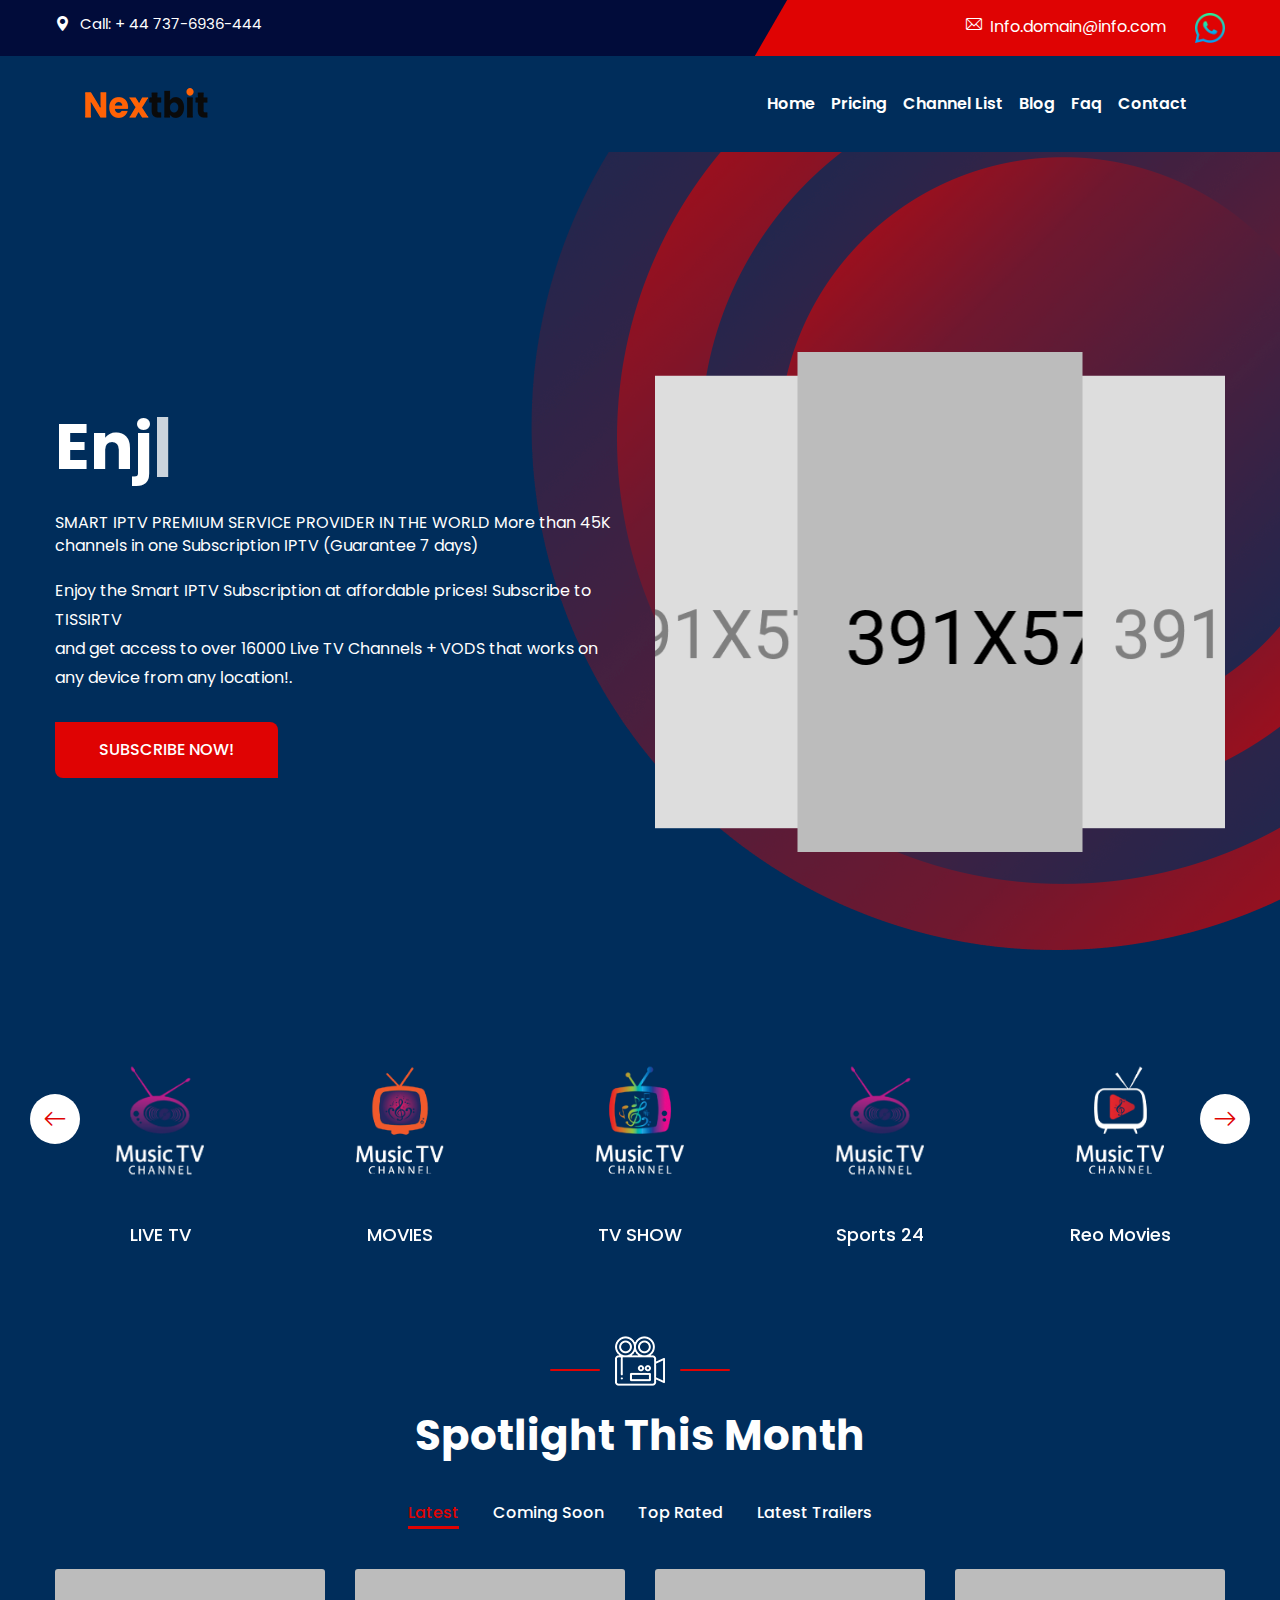
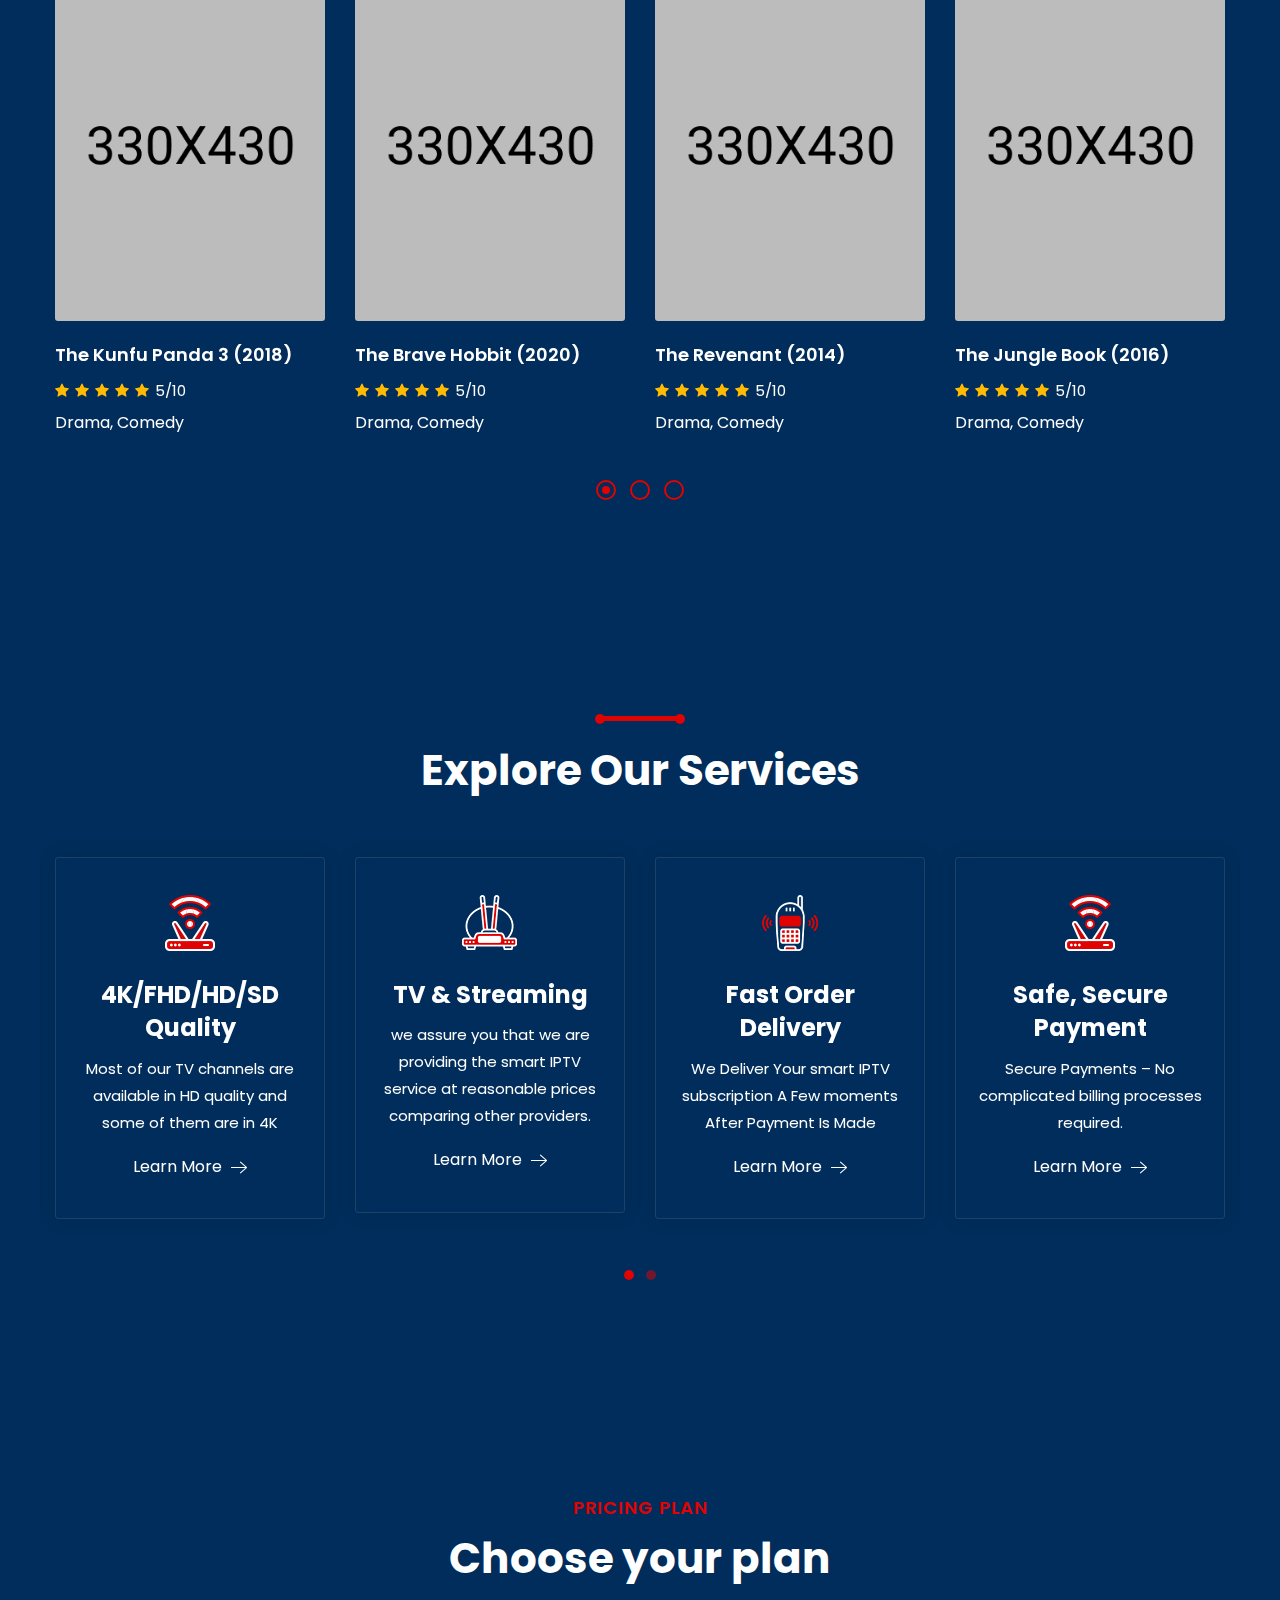
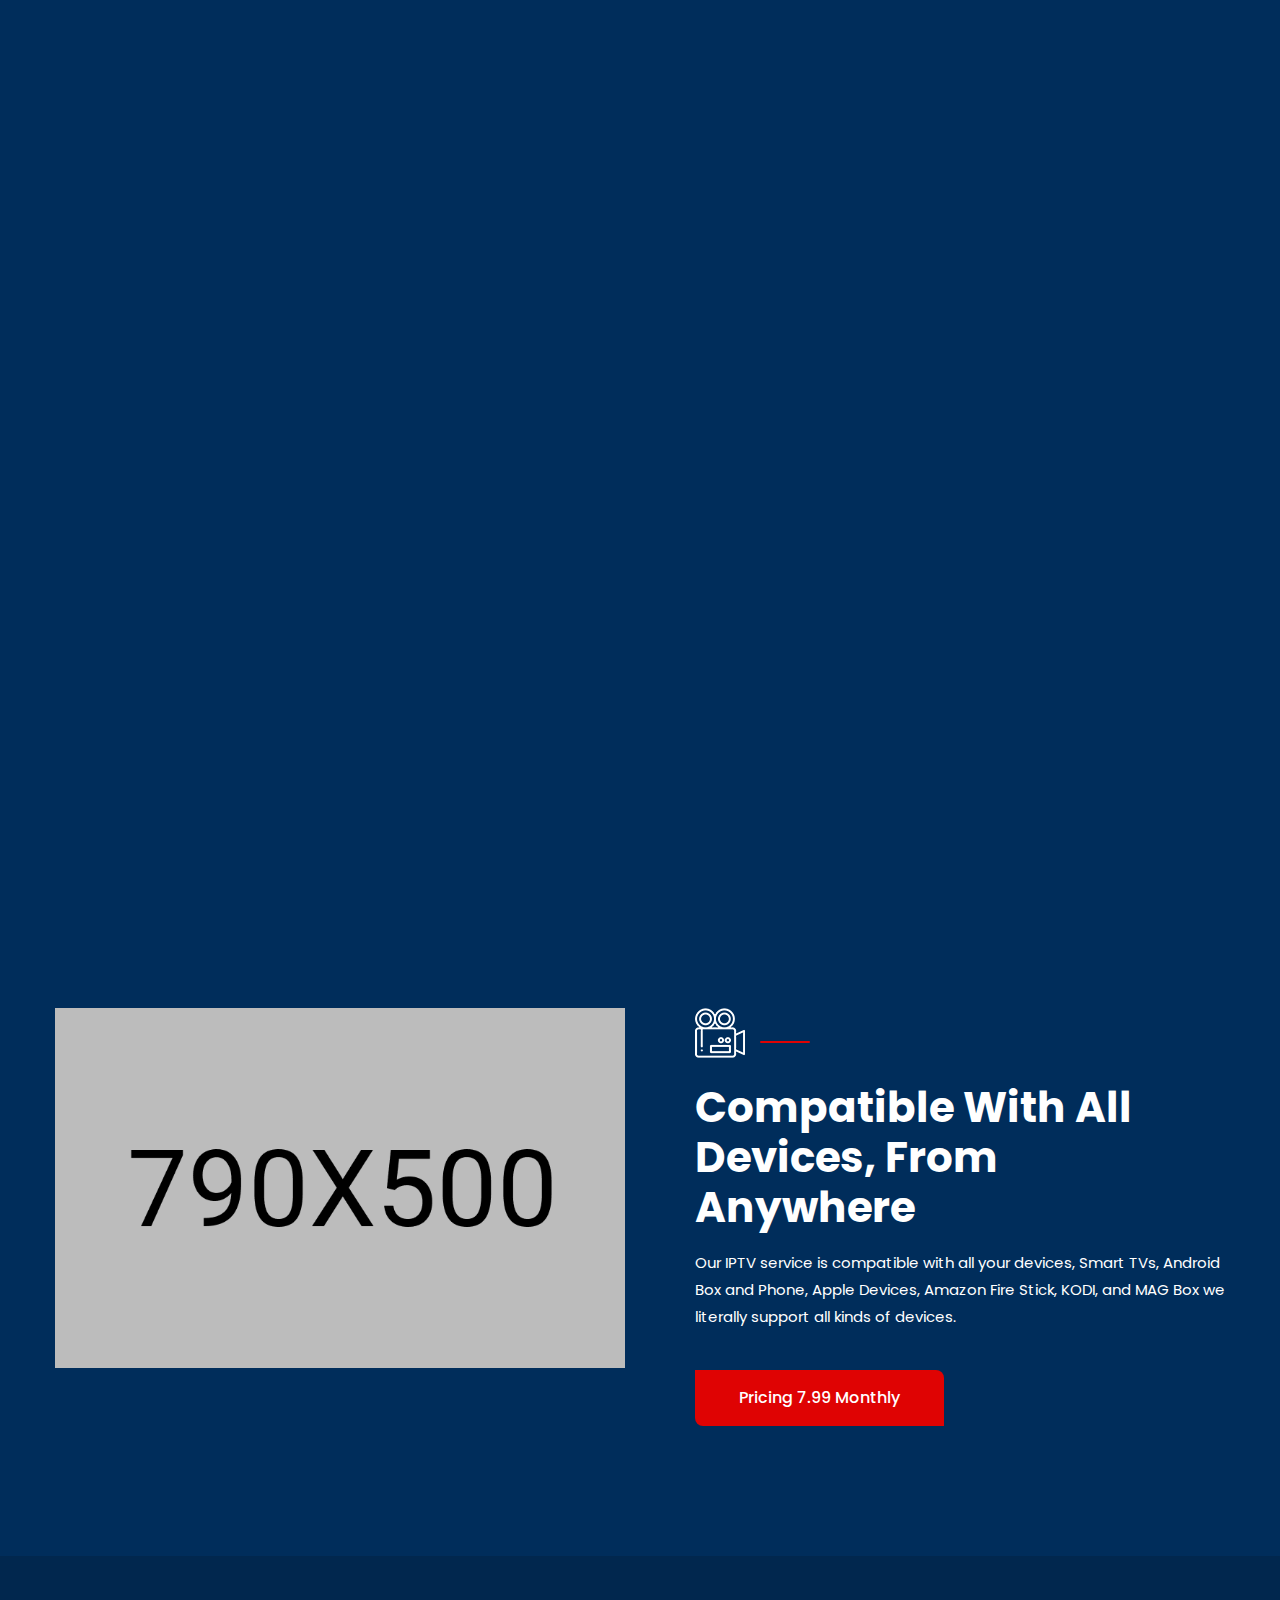
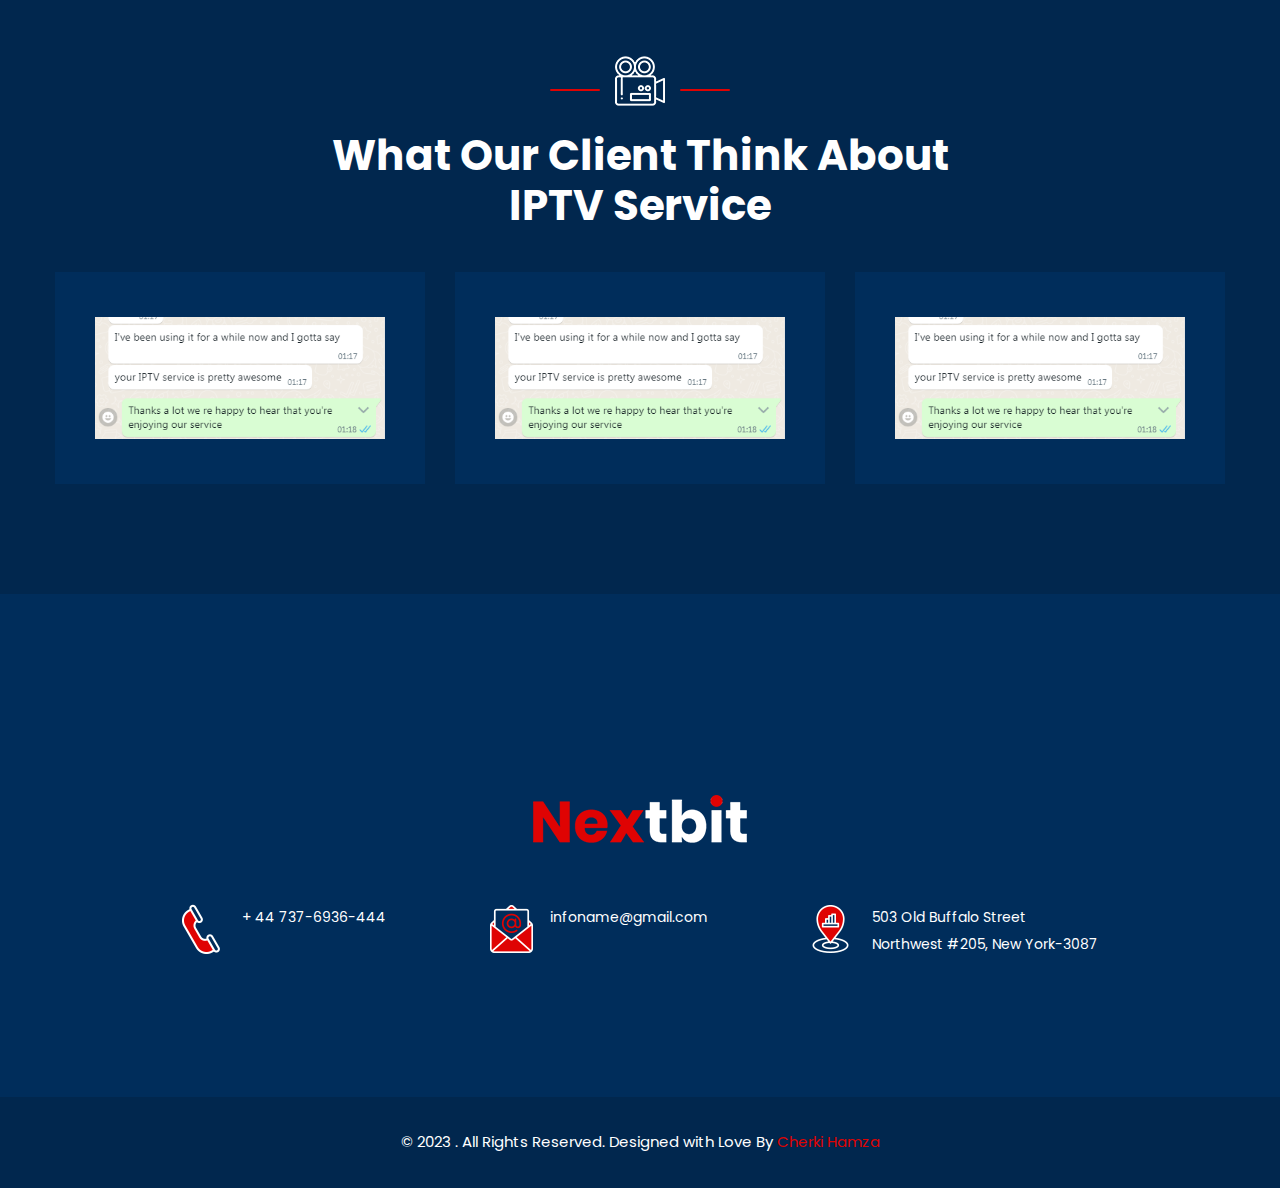
==== index.html @ 4dd8494f "first commit" ====
<!DOCTYPE html>
<html>

<head>
	<meta charset="utf-8">
	<title>Home</title>
	<!-- Stylesheets -->
	<link href="css/bootstrap.css" rel="stylesheet">
	<link href="css/style.css" rel="stylesheet">
	<link href="css/responsive.css" rel="stylesheet">

	<link href="https://fonts.googleapis.com/css2?family=Poppins:wght@100;300;400;500;600;700;800;900&display=swap"
		rel="stylesheet">

	<link rel="shortcut icon" href="images/favicon.png" type="image/x-icon">
	<link rel="icon" href="images/favicon.png" type="image/x-icon">
	<!-- <style>
		.navbar {
			position: fixed;
			width: 100%;
			z-index: 1000000;
			top: 0;
		}
	</style> -->



	<!-- Responsive -->
	<meta http-equiv="X-UA-Compatible" content="IE=edge">
	<meta name="viewport" content="width=device-width, initial-scale=1.0, maximum-scale=1.0, user-scalable=0">

</head>

<body class="theme-bg-color">

	<div class="page-wrapper">

		<!-- Start Main Menu -->
		<header class="main-header fixed-header">
			<!-- Header Top -->
			<div class="header-top">
				<div class="auto-container clearfix">

					<div class="pull-left">
						<ul class="info">
							<li>
								<a href="tel:+6789-875-2235"><span class="icon flaticon-maps-and-flags"></span>Call:
									+ 44 737-6936-444</a>
							</li>

						</ul>
					</div>

					<div class="pull-right clearfix">
						<!-- Social Box -->
						<ul class="social-box">
							<li><a href="mailto:Info.domain@info.com">
									<span class="icon flaticon-email-2 mt-5 mr-2"></span>Info.domain@info.com</a>
							</li>
							<li>
								<a target="_blank" href="https://web.whatsapp.com/send?phone=447376936444">
									<img style="width: 30px;height: 30px;" src="images/clients/whatsapp.png">
								</a>
							</li>
						</ul>
					</div>

				</div>
			</div>

			<!-- Header Lower -->

			<nav class="navbar navbar-expand-lg navbar-light">
				<div class="container">
					<a class="" href="#">
						<div style="margin-left: 0px;" class="float-left">
							<a href="index.html"><img src="images/logo-4.png" alt="" title=""></a>
						</div>
					</a>
					<button style="color: white;" class="navbar-toggler text-white" type="button" data-toggle="collapse"
						data-target="#nav-bar">
						<span class="sr-only text-white"> Switch Menu </span>
						<span style="color: white;" class="navbar-toggler-icon"></span>
					</button>
					<div class="collapse navbar-collapse" id="nav-bar">
						<ul class="navbar-nav ml-auto">
							<li class="nav-item">
								<a style="line-height: 30px;font-weight: 600;font-size: var(--font-16);"
									class="nav-link text-white" href="index.html"> Home </a>
							</li>
							<li class="nav-item">
								<a style="line-height: 30px;font-weight: 600;font-size: var(--font-16);"
									class="nav-link text-white" href="price.html"> Pricing </a>
							</li>
							<li class="nav-item">
								<a style="line-height: 30px;font-weight: 600;font-size: var(--font-16);"
									class="nav-link text-white" href="channel_list.html"> Channel List </a>
							</li>
							<li class="nav-item">
								<a style="line-height: 30px;font-weight: 600;font-size: var(--font-16);"
									class="nav-link text-white" href="blog.html"> Blog </a>
							</li>
							<li class="nav-item">
								<a style="line-height: 30px;font-weight: 600;font-size: var(--font-16);"
									class="nav-link text-white" href="faq.html"> Faq</a>
							</li>
							<li class="nav-item">
								<a style="line-height: 30px;font-weight: 600;font-size: var(--font-16);"
									class="nav-link text-white" href="contact.html"> Contact </a>
							</li>

						</ul>
					</div>
				</div>
			</nav>


		</header>
		<!-- End Main Menu -->

		<!-- Banner Section -->
		<section class="banner-section">
			<div class="circle-layer" style="background-image: url(images/background/pattern-26.png)"></div>
			<div class="auto-container">
				<div class="row clearfix">
					<!-- Content Column -->
					<div class="content-column col-lg-6 col-md-12 col-sm-12">
						<div class="inner-column">
							<h1 class="variable-text">Enjoy on your TV Shows|</h1>
							<div class="info">
								SMART IPTV PREMIUM SERVICE PROVIDER IN THE WORLD
								More than 45K channels in one Subscription IPTV (Guarantee 7 days)
							</div>
							<!-- <ul class="info-list">
								<li><span> Director:</span>Nina Dobrev</li>
								<li><span>Rating:</span>
									<i class="fa fa-star"></i>
									<i class="fa fa-star"></i>
									<i class="fa fa-star"></i>
									<i class="fa fa-star"></i>
									<i class="fa fa-star"></i>
									<span>5/10</span>
								</li>
							</ul> -->
							<div class="text text-white">Enjoy the Smart IPTV Subscription at affordable prices!
								Subscribe to TISSIRTV
								<br>
								and get access to over 16000 Live TV Channels + VODS that works on any device from any
								location!.
							</div>

							<a href="contact.html" class="theme-btn btn-style-six">
								<span class="txt">SUBSCRIBE NOW!</span>
							</a>

						</div>
					</div>
					<!-- Carousel Column -->
					<div class="carousel-column col-lg-6 col-md-12 col-sm-12">
						<div class="inner-column">

							<div class="row appScreenshotCarousel-container swiper-container">
								<div class="swiper-wrapper">
									<div class="swiper-slide" style="background-image:url(images/gallery/1.jpg)"></div>
									<div class="swiper-slide" style="background-image:url(images/gallery/2.jpg)"></div>
									<div class="swiper-slide" style="background-image:url(images/gallery/3.jpg)"></div>
									<div class="swiper-slide" style="background-image:url(images/gallery/1.jpg)"></div>
									<div class="swiper-slide" style="background-image:url(images/gallery/2.jpg)"></div>
									<div class="swiper-slide" style="background-image:url(images/gallery/3.jpg)"></div>
									<div class="swiper-slide" style="background-image:url(images/gallery/1.jpg)"></div>
									<div class="swiper-slide" style="background-image:url(images/gallery/2.jpg)"></div>
									<div class="swiper-slide" style="background-image:url(images/gallery/3.jpg)"></div>
									<div class="swiper-slide" style="background-image:url(images/gallery/1.jpg)"></div>
									<div class="swiper-slide" style="background-image:url(images/gallery/2.jpg)"></div>
									<div class="swiper-slide" style="background-image:url(images/gallery/3.jpg)"></div>
								</div>
								<div class="swiper-pagination"></div>
							</div>

						</div>
					</div>
				</div>
			</div>
		</section>
		<!-- End Banner Section -->

		<!-- Clients Section Two -->
		<section class="clients-section-two">
			<div class="auto-container">

				<div class="carousel-outer">
					<!--Sponsors Slider-->
					<ul class="sponsors-carousel-two owl-carousel owl-theme">
						<li>
							<div class="image-box"><a href="#"><img src="images/clients/6.png" alt=""></a></div><span
								class="channel-name">LIVE TV</span>
						</li>
						<li>
							<div class="image-box"><a href="#"><img src="images/clients/7.png" alt=""></a></div><span
								class="channel-name">MOVIES</span>
						</li>
						<li>
							<div class="image-box"><a href="#"><img src="images/clients/8.png" alt=""></a></div><span
								class="channel-name">TV SHOW</span>
						</li>
						<li>
							<div class="image-box"><a href="#"><img src="images/clients/6.png" alt=""></a></div><span
								class="channel-name">Sports 24</span>
						</li>
						<li>
							<div class="image-box"><a href="#"><img src="images/clients/9.png" alt=""></a></div><span
								class="channel-name">Reo Movies</span>
						</li>
						<li>
							<div class="image-box"><a href="#"><img src="images/clients/6.png" alt=""></a></div><span
								class="channel-name">Music BD</span>
						</li>
						<li>
							<div class="image-box"><a href="#"><img src="images/clients/7.png" alt=""></a></div><span
								class="channel-name">News 24</span>
						</li>
						<li>
							<div class="image-box"><a href="#"><img src="images/clients/8.png" alt=""></a></div><span
								class="channel-name">TV SHOW</span>
						</li>
						<li>
							<div class="image-box"><a href="#"><img src="images/clients/6.png" alt=""></a></div><span
								class="channel-name">Sports 24</span>
						</li>
						<li>
							<div class="image-box"><a href="#"><img src="images/clients/9.png" alt=""></a></div><span
								class="channel-name">Reo Movies</span>
						</li>
					</ul>
				</div>

			</div>
		</section>
		<!-- End Clients Section -->

		<!-- SpotLight Section -->
		<section class="spotlight-section">
			<div class="auto-container">
				<!-- Sec Title Two / Light -->
				<div class="sec-title-two light centered">
					<span class="icon"><img src="images/icons/camera-icon.png" alt="" /></span>
					<h2>Spotlight This Month</h2>
				</div>

				<!-- Porfolio Tabs -->
				<div class="spotlight-tab">

					<div class="tab-btns-box">
						<!--Tabs Header-->
						<div class="tabs-header">
							<ul class="product-tab-btns clearfix">
								<li class="p-tab-btn active-btn" data-tab="#p-tab-1">Latest</li>
								<li class="p-tab-btn" data-tab="#p-tab-2">Coming Soon</li>
								<li class="p-tab-btn" data-tab="#p-tab-3">Top Rated</li>
								<li class="p-tab-btn" data-tab="#p-tab-4">Latest Trailers</li>
							</ul>
						</div>
					</div>

					<!--Tabs Content-->
					<div class="p-tabs-content">

						<!-- Portfolio Tab / Active Tab -->
						<div class="p-tab active-tab" id="p-tab-1">
							<div class="spotlight-carousel owl-theme owl-carousel">

								<!-- Video Block -->
								<div class="video-block">
									<div class="inner-box">
										<div class="image">
											<a href="https://www.youtube.com/watch?v=kxPCFljwJws"
												class="lightbox-image video-box"><span class="flaticon-play-arrow"><i
														class="ripple"></i></span></a>
											<img src="images/resource/spotlight-1.jpg" alt="" />
										</div>
										<div class="lower-content">
											<h6><a href="movie.html">The Kunfu Panda 3 (2018)</a></h6>
											<div class="rating">
												<span class="fa fa-star"></span>
												<span class="fa fa-star"></span>
												<span class="fa fa-star"></span>
												<span class="fa fa-star"></span>
												<span class="fa fa-star"></span>
												5/10
											</div>
											<div class="name">Drama, Comedy</div>
										</div>
									</div>
								</div>

								<!-- Video Block -->
								<div class="video-block">
									<div class="inner-box">
										<div class="image">
											<a href="https://www.youtube.com/watch?v=kxPCFljwJws"
												class="lightbox-image video-box"><span class="flaticon-play-arrow"><i
														class="ripple"></i></span></a>
											<img src="images/resource/spotlight-2.jpg" alt="" />
										</div>
										<div class="lower-content">
											<h6><a href="movie.html">The Brave Hobbit (2020)</a></h6>
											<div class="rating">
												<span class="fa fa-star"></span>
												<span class="fa fa-star"></span>
												<span class="fa fa-star"></span>
												<span class="fa fa-star"></span>
												<span class="fa fa-star"></span>
												5/10
											</div>
											<div class="name">Drama, Comedy</div>
										</div>
									</div>
								</div>

								<!-- Video Block -->
								<div class="video-block">
									<div class="inner-box">
										<div class="image">
											<a href="https://www.youtube.com/watch?v=kxPCFljwJws"
												class="lightbox-image video-box"><span class="flaticon-play-arrow"><i
														class="ripple"></i></span></a>
											<img src="images/resource/spotlight-3.jpg" alt="" />
										</div>
										<div class="lower-content">
											<h6><a href="movie.html">The Revenant (2014)</a></h6>
											<div class="rating">
												<span class="fa fa-star"></span>
												<span class="fa fa-star"></span>
												<span class="fa fa-star"></span>
												<span class="fa fa-star"></span>
												<span class="fa fa-star"></span>
												5/10
											</div>
											<div class="name">Drama, Comedy</div>
										</div>
									</div>
								</div>

								<!-- Video Block -->
								<div class="video-block">
									<div class="inner-box">
										<div class="image">
											<a href="https://www.youtube.com/watch?v=kxPCFljwJws"
												class="lightbox-image video-box"><span class="flaticon-play-arrow"><i
														class="ripple"></i></span></a>
											<img src="images/resource/spotlight-4.jpg" alt="" />
										</div>
										<div class="lower-content">
											<h6><a href="movie.html">The Jungle Book (2016)</a></h6>
											<div class="rating">
												<span class="fa fa-star"></span>
												<span class="fa fa-star"></span>
												<span class="fa fa-star"></span>
												<span class="fa fa-star"></span>
												<span class="fa fa-star"></span>
												5/10
											</div>
											<div class="name">Drama, Comedy</div>
										</div>
									</div>
								</div>

								<!-- Video Block -->
								<div class="video-block">
									<div class="inner-box">
										<div class="image">
											<a href="https://www.youtube.com/watch?v=kxPCFljwJws"
												class="lightbox-image video-box"><span class="flaticon-play-arrow"><i
														class="ripple"></i></span></a>
											<img src="images/resource/spotlight-1.jpg" alt="" />
										</div>
										<div class="lower-content">
											<h6><a href="movie.html">The Kunfu Panda 3 (2018)</a></h6>
											<div class="rating">
												<span class="fa fa-star"></span>
												<span class="fa fa-star"></span>
												<span class="fa fa-star"></span>
												<span class="fa fa-star"></span>
												<span class="fa fa-star"></span>
												5/10
											</div>
											<div class="name">Drama, Comedy</div>
										</div>
									</div>
								</div>

								<!-- Video Block -->
								<div class="video-block">
									<div class="inner-box">
										<div class="image">
											<a href="https://www.youtube.com/watch?v=kxPCFljwJws"
												class="lightbox-image video-box"><span class="flaticon-play-arrow"><i
														class="ripple"></i></span></a>
											<img src="images/resource/spotlight-2.jpg" alt="" />
										</div>
										<div class="lower-content">
											<h6><a href="movie.html">The Brave Hobbit (2020)</a></h6>
											<div class="rating">
												<span class="fa fa-star"></span>
												<span class="fa fa-star"></span>
												<span class="fa fa-star"></span>
												<span class="fa fa-star"></span>
												<span class="fa fa-star"></span>
												5/10
											</div>
											<div class="name">Drama, Comedy</div>
										</div>
									</div>
								</div>

								<!-- Video Block -->
								<div class="video-block">
									<div class="inner-box">
										<div class="image">
											<a href="https://www.youtube.com/watch?v=kxPCFljwJws"
												class="lightbox-image video-box"><span class="flaticon-play-arrow"><i
														class="ripple"></i></span></a>
											<img src="images/resource/spotlight-3.jpg" alt="" />
										</div>
										<div class="lower-content">
											<h6><a href="movie.html">The Revenant (2014)</a></h6>
											<div class="rating">
												<span class="fa fa-star"></span>
												<span class="fa fa-star"></span>
												<span class="fa fa-star"></span>
												<span class="fa fa-star"></span>
												<span class="fa fa-star"></span>
												5/10
											</div>
											<div class="name">Drama, Comedy</div>
										</div>
									</div>
								</div>

								<!-- Video Block -->
								<div class="video-block">
									<div class="inner-box">
										<div class="image">
											<a href="https://www.youtube.com/watch?v=kxPCFljwJws"
												class="lightbox-image video-box"><span class="flaticon-play-arrow"><i
														class="ripple"></i></span></a>
											<img src="images/resource/spotlight-4.jpg" alt="" />
										</div>
										<div class="lower-content">
											<h6><a href="movie.html">The Jungle Book (2016)</a></h6>
											<div class="rating">
												<span class="fa fa-star"></span>
												<span class="fa fa-star"></span>
												<span class="fa fa-star"></span>
												<span class="fa fa-star"></span>
												<span class="fa fa-star"></span>
												5/10
											</div>
											<div class="name">Drama, Comedy</div>
										</div>
									</div>
								</div>

								<!-- Video Block -->
								<div class="video-block">
									<div class="inner-box">
										<div class="image">
											<a href="https://www.youtube.com/watch?v=kxPCFljwJws"
												class="lightbox-image video-box"><span class="flaticon-play-arrow"><i
														class="ripple"></i></span></a>
											<img src="images/resource/spotlight-1.jpg" alt="" />
										</div>
										<div class="lower-content">
											<h6><a href="movie.html">The Kunfu Panda 3 (2018)</a></h6>
											<div class="rating">
												<span class="fa fa-star"></span>
												<span class="fa fa-star"></span>
												<span class="fa fa-star"></span>
												<span class="fa fa-star"></span>
												<span class="fa fa-star"></span>
												5/10
											</div>
											<div class="name">Drama, Comedy</div>
										</div>
									</div>
								</div>

								<!-- Video Block -->
								<div class="video-block">
									<div class="inner-box">
										<div class="image">
											<a href="https://www.youtube.com/watch?v=kxPCFljwJws"
												class="lightbox-image video-box"><span class="flaticon-play-arrow"><i
														class="ripple"></i></span></a>
											<img src="images/resource/spotlight-2.jpg" alt="" />
										</div>
										<div class="lower-content">
											<h6><a href="movie.html">The Brave Hobbit (2020)</a></h6>
											<div class="rating">
												<span class="fa fa-star"></span>
												<span class="fa fa-star"></span>
												<span class="fa fa-star"></span>
												<span class="fa fa-star"></span>
												<span class="fa fa-star"></span>
												5/10
											</div>
											<div class="name">Drama, Comedy</div>
										</div>
									</div>
								</div>

								<!-- Video Block -->
								<div class="video-block">
									<div class="inner-box">
										<div class="image">
											<a href="https://www.youtube.com/watch?v=kxPCFljwJws"
												class="lightbox-image video-box"><span class="flaticon-play-arrow"><i
														class="ripple"></i></span></a>
											<img src="images/resource/spotlight-3.jpg" alt="" />
										</div>
										<div class="lower-content">
											<h6><a href="movie.html">The Revenant (2014)</a></h6>
											<div class="rating">
												<span class="fa fa-star"></span>
												<span class="fa fa-star"></span>
												<span class="fa fa-star"></span>
												<span class="fa fa-star"></span>
												<span class="fa fa-star"></span>
												5/10
											</div>
											<div class="name">Drama, Comedy</div>
										</div>
									</div>
								</div>

								<!-- Video Block -->
								<div class="video-block">
									<div class="inner-box">
										<div class="image">
											<a href="https://www.youtube.com/watch?v=kxPCFljwJws"
												class="lightbox-image video-box"><span class="flaticon-play-arrow"><i
														class="ripple"></i></span></a>
											<img src="images/resource/spotlight-4.jpg" alt="" />
										</div>
										<div class="lower-content">
											<h6><a href="movie.html">The Jungle Book (2016)</a></h6>
											<div class="rating">
												<span class="fa fa-star"></span>
												<span class="fa fa-star"></span>
												<span class="fa fa-star"></span>
												<span class="fa fa-star"></span>
												<span class="fa fa-star"></span>
												5/10
											</div>
											<div class="name">Drama, Comedy</div>
										</div>
									</div>
								</div>

							</div>
						</div>

						<!-- Portfolio Tab -->
						<div class="p-tab" id="p-tab-2">
							<div class="spotlight-carousel owl-theme owl-carousel">

								<!-- Video Block -->
								<div class="video-block">
									<div class="inner-box">
										<div class="image">
											<a href="https://www.youtube.com/watch?v=kxPCFljwJws"
												class="lightbox-image video-box"><span class="flaticon-play-arrow"><i
														class="ripple"></i></span></a>
											<img src="images/resource/spotlight-2.jpg" alt="" />
										</div>
										<div class="lower-content">
											<h6><a href="movie.html">The Brave Hobbit (2020)</a></h6>
											<div class="rating">
												<span class="fa fa-star"></span>
												<span class="fa fa-star"></span>
												<span class="fa fa-star"></span>
												<span class="fa fa-star"></span>
												<span class="fa fa-star"></span>
												5/10
											</div>
											<div class="name">Drama, Comedy</div>
										</div>
									</div>
								</div>

								<!-- Video Block -->
								<div class="video-block">
									<div class="inner-box">
										<div class="image">
											<a href="https://www.youtube.com/watch?v=kxPCFljwJws"
												class="lightbox-image video-box"><span class="flaticon-play-arrow"><i
														class="ripple"></i></span></a>
											<img src="images/resource/spotlight-3.jpg" alt="" />
										</div>
										<div class="lower-content">
											<h6><a href="movie.html">The Revenant (2014)</a></h6>
											<div class="rating">
												<span class="fa fa-star"></span>
												<span class="fa fa-star"></span>
												<span class="fa fa-star"></span>
												<span class="fa fa-star"></span>
												<span class="fa fa-star"></span>
												5/10
											</div>
											<div class="name">Drama, Comedy</div>
										</div>
									</div>
								</div>

								<!-- Video Block -->
								<div class="video-block">
									<div class="inner-box">
										<div class="image">
											<a href="https://www.youtube.com/watch?v=kxPCFljwJws"
												class="lightbox-image video-box"><span class="flaticon-play-arrow"><i
														class="ripple"></i></span></a>
											<img src="images/resource/spotlight-4.jpg" alt="" />
										</div>
										<div class="lower-content">
											<h6><a href="movie.html">The Jungle Book (2016)</a></h6>
											<div class="rating">
												<span class="fa fa-star"></span>
												<span class="fa fa-star"></span>
												<span class="fa fa-star"></span>
												<span class="fa fa-star"></span>
												<span class="fa fa-star"></span>
												5/10
											</div>
											<div class="name">Drama, Comedy</div>
										</div>
									</div>
								</div>

								<!-- Video Block -->
								<div class="video-block">
									<div class="inner-box">
										<div class="image">
											<a href="https://www.youtube.com/watch?v=kxPCFljwJws"
												class="lightbox-image video-box"><span class="flaticon-play-arrow"><i
														class="ripple"></i></span></a>
											<img src="images/resource/spotlight-1.jpg" alt="" />
										</div>
										<div class="lower-content">
											<h6><a href="movie.html">The Kunfu Panda 3 (2018)</a></h6>
											<div class="rating">
												<span class="fa fa-star"></span>
												<span class="fa fa-star"></span>
												<span class="fa fa-star"></span>
												<span class="fa fa-star"></span>
												<span class="fa fa-star"></span>
												5/10
											</div>
											<div class="name">Drama, Comedy</div>
										</div>
									</div>
								</div>

							</div>
						</div>

						<!-- Portfolio Tab -->
						<div class="p-tab" id="p-tab-3">
							<div class="spotlight-carousel owl-theme owl-carousel">

								<!-- Video Block -->
								<div class="video-block">
									<div class="inner-box">
										<div class="image">
											<a href="https://www.youtube.com/watch?v=kxPCFljwJws"
												class="lightbox-image video-box"><span class="flaticon-play-arrow"><i
														class="ripple"></i></span></a>
											<img src="images/resource/spotlight-1.jpg" alt="" />
										</div>
										<div class="lower-content">
											<h6><a href="movie.html">The Kunfu Panda 3 (2018)</a></h6>
											<div class="rating">
												<span class="fa fa-star"></span>
												<span class="fa fa-star"></span>
												<span class="fa fa-star"></span>
												<span class="fa fa-star"></span>
												<span class="fa fa-star"></span>
												5/10
											</div>
											<div class="name">Drama, Comedy</div>
										</div>
									</div>
								</div>

								<!-- Video Block -->
								<div class="video-block">
									<div class="inner-box">
										<div class="image">
											<a href="https://www.youtube.com/watch?v=kxPCFljwJws"
												class="lightbox-image video-box"><span class="flaticon-play-arrow"><i
														class="ripple"></i></span></a>
											<img src="images/resource/spotlight-2.jpg" alt="" />
										</div>
										<div class="lower-content">
											<h6><a href="movie.html">The Brave Hobbit (2020)</a></h6>
											<div class="rating">
												<span class="fa fa-star"></span>
												<span class="fa fa-star"></span>
												<span class="fa fa-star"></span>
												<span class="fa fa-star"></span>
												<span class="fa fa-star"></span>
												5/10
											</div>
											<div class="name">Drama, Comedy</div>
										</div>
									</div>
								</div>

								<!-- Video Block -->
								<div class="video-block">
									<div class="inner-box">
										<div class="image">
											<a href="https://www.youtube.com/watch?v=kxPCFljwJws"
												class="lightbox-image video-box"><span class="flaticon-play-arrow"><i
														class="ripple"></i></span></a>
											<img src="images/resource/spotlight-3.jpg" alt="" />
										</div>
										<div class="lower-content">
											<h6><a href="movie.html">The Revenant (2014)</a></h6>
											<div class="rating">
												<span class="fa fa-star"></span>
												<span class="fa fa-star"></span>
												<span class="fa fa-star"></span>
												<span class="fa fa-star"></span>
												<span class="fa fa-star"></span>
												5/10
											</div>
											<div class="name">Drama, Comedy</div>
										</div>
									</div>
								</div>

								<!-- Video Block -->
								<div class="video-block">
									<div class="inner-box">
										<div class="image">
											<a href="https://www.youtube.com/watch?v=kxPCFljwJws"
												class="lightbox-image video-box"><span class="flaticon-play-arrow"><i
														class="ripple"></i></span></a>
											<img src="images/resource/spotlight-4.jpg" alt="" />
										</div>
										<div class="lower-content">
											<h6><a href="movie.html">The Jungle Book (2016)</a></h6>
											<div class="rating">
												<span class="fa fa-star"></span>
												<span class="fa fa-star"></span>
												<span class="fa fa-star"></span>
												<span class="fa fa-star"></span>
												<span class="fa fa-star"></span>
												5/10
											</div>
											<div class="name">Drama, Comedy</div>
										</div>
									</div>
								</div>

								<!-- Video Block -->
								<div class="video-block">
									<div class="inner-box">
										<div class="image">
											<a href="https://www.youtube.com/watch?v=kxPCFljwJws"
												class="lightbox-image video-box"><span class="flaticon-play-arrow"><i
														class="ripple"></i></span></a>
											<img src="images/resource/spotlight-1.jpg" alt="" />
										</div>
										<div class="lower-content">
											<h6><a href="movie.html">The Kunfu Panda 3 (2018)</a></h6>
											<div class="rating">
												<span class="fa fa-star"></span>
												<span class="fa fa-star"></span>
												<span class="fa fa-star"></span>
												<span class="fa fa-star"></span>
												<span class="fa fa-star"></span>
												5/10
											</div>
											<div class="name">Drama, Comedy</div>
										</div>
									</div>
								</div>

								<!-- Video Block -->
								<div class="video-block">
									<div class="inner-box">
										<div class="image">
											<a href="https://www.youtube.com/watch?v=kxPCFljwJws"
												class="lightbox-image video-box"><span class="flaticon-play-arrow"><i
														class="ripple"></i></span></a>
											<img src="images/resource/spotlight-2.jpg" alt="" />
										</div>
										<div class="lower-content">
											<h6><a href="movie.html">The Brave Hobbit (2020)</a></h6>
											<div class="rating">
												<span class="fa fa-star"></span>
												<span class="fa fa-star"></span>
												<span class="fa fa-star"></span>
												<span class="fa fa-star"></span>
												<span class="fa fa-star"></span>
												5/10
											</div>
											<div class="name">Drama, Comedy</div>
										</div>
									</div>
								</div>

								<!-- Video Block -->
								<div class="video-block">
									<div class="inner-box">
										<div class="image">
											<a href="https://www.youtube.com/watch?v=kxPCFljwJws"
												class="lightbox-image video-box"><span class="flaticon-play-arrow"><i
														class="ripple"></i></span></a>
											<img src="images/resource/spotlight-3.jpg" alt="" />
										</div>
										<div class="lower-content">
											<h6><a href="movie.html">The Revenant (2014)</a></h6>
											<div class="rating">
												<span class="fa fa-star"></span>
												<span class="fa fa-star"></span>
												<span class="fa fa-star"></span>
												<span class="fa fa-star"></span>
												<span class="fa fa-star"></span>
												5/10
											</div>
											<div class="name">Drama, Comedy</div>
										</div>
									</div>
								</div>

								<!-- Video Block -->
								<div class="video-block">
									<div class="inner-box">
										<div class="image">
											<a href="https://www.youtube.com/watch?v=kxPCFljwJws"
												class="lightbox-image video-box"><span class="flaticon-play-arrow"><i
														class="ripple"></i></span></a>
											<img src="images/resource/spotlight-4.jpg" alt="" />
										</div>
										<div class="lower-content">
											<h6><a href="movie.html">The Jungle Book (2016)</a></h6>
											<div class="rating">
												<span class="fa fa-star"></span>
												<span class="fa fa-star"></span>
												<span class="fa fa-star"></span>
												<span class="fa fa-star"></span>
												<span class="fa fa-star"></span>
												5/10
											</div>
											<div class="name">Drama, Comedy</div>
										</div>
									</div>
								</div>

								<!-- Video Block -->
								<div class="video-block">
									<div class="inner-box">
										<div class="image">
											<a href="https://www.youtube.com/watch?v=kxPCFljwJws"
												class="lightbox-image video-box"><span class="flaticon-play-arrow"><i
														class="ripple"></i></span></a>
											<img src="images/resource/spotlight-1.jpg" alt="" />
										</div>
										<div class="lower-content">
											<h6><a href="movie.html">The Kunfu Panda 3 (2018)</a></h6>
											<div class="rating">
												<span class="fa fa-star"></span>
												<span class="fa fa-star"></span>
												<span class="fa fa-star"></span>
												<span class="fa fa-star"></span>
												<span class="fa fa-star"></span>
												5/10
											</div>
											<div class="name">Drama, Comedy</div>
										</div>
									</div>
								</div>

								<!-- Video Block -->
								<div class="video-block">
									<div class="inner-box">
										<div class="image">
											<a href="https://www.youtube.com/watch?v=kxPCFljwJws"
												class="lightbox-image video-box"><span class="flaticon-play-arrow"><i
														class="ripple"></i></span></a>
											<img src="images/resource/spotlight-2.jpg" alt="" />
										</div>
										<div class="lower-content">
											<h6><a href="movie.html">The Brave Hobbit (2020)</a></h6>
											<div class="rating">
												<span class="fa fa-star"></span>
												<span class="fa fa-star"></span>
												<span class="fa fa-star"></span>
												<span class="fa fa-star"></span>
												<span class="fa fa-star"></span>
												5/10
											</div>
											<div class="name">Drama, Comedy</div>
										</div>
									</div>
								</div>

								<!-- Video Block -->
								<div class="video-block">
									<div class="inner-box">
										<div class="image">
											<a href="https://www.youtube.com/watch?v=kxPCFljwJws"
												class="lightbox-image video-box"><span class="flaticon-play-arrow"><i
														class="ripple"></i></span></a>
											<img src="images/resource/spotlight-3.jpg" alt="" />
										</div>
										<div class="lower-content">
											<h6><a href="movie.html">The Revenant (2014)</a></h6>
											<div class="rating">
												<span class="fa fa-star"></span>
												<span class="fa fa-star"></span>
												<span class="fa fa-star"></span>
												<span class="fa fa-star"></span>
												<span class="fa fa-star"></span>
												5/10
											</div>
											<div class="name">Drama, Comedy</div>
										</div>
									</div>
								</div>

								<!-- Video Block -->
								<div class="video-block">
									<div class="inner-box">
										<div class="image">
											<a href="https://www.youtube.com/watch?v=kxPCFljwJws"
												class="lightbox-image video-box"><span class="flaticon-play-arrow"><i
														class="ripple"></i></span></a>
											<img src="images/resource/spotlight-4.jpg" alt="" />
										</div>
										<div class="lower-content">
											<h6><a href="movie.html">The Jungle Book (2016)</a></h6>
											<div class="rating">
												<span class="fa fa-star"></span>
												<span class="fa fa-star"></span>
												<span class="fa fa-star"></span>
												<span class="fa fa-star"></span>
												<span class="fa fa-star"></span>
												5/10
											</div>
											<div class="name">Drama, Comedy</div>
										</div>
									</div>
								</div>

							</div>
						</div>

						<!-- Portfolio Tab -->
						<div class="p-tab" id="p-tab-4">
							<div class="spotlight-carousel owl-theme owl-carousel">

								<!-- Video Block -->
								<div class="video-block">
									<div class="inner-box">
										<div class="image">
											<a href="https://www.youtube.com/watch?v=kxPCFljwJws"
												class="lightbox-image video-box"><span class="flaticon-play-arrow"><i
														class="ripple"></i></span></a>
											<img src="images/resource/spotlight-2.jpg" alt="" />
										</div>
										<div class="lower-content">
											<h6><a href="movie.html">The Brave Hobbit (2020)</a></h6>
											<div class="rating">
												<span class="fa fa-star"></span>
												<span class="fa fa-star"></span>
												<span class="fa fa-star"></span>
												<span class="fa fa-star"></span>
												<span class="fa fa-star"></span>
												5/10
											</div>
											<div class="name">Drama, Comedy</div>
										</div>
									</div>
								</div>

								<!-- Video Block -->
								<div class="video-block">
									<div class="inner-box">
										<div class="image">
											<a href="https://www.youtube.com/watch?v=kxPCFljwJws"
												class="lightbox-image video-box"><span class="flaticon-play-arrow"><i
														class="ripple"></i></span></a>
											<img src="images/resource/spotlight-3.jpg" alt="" />
										</div>
										<div class="lower-content">
											<h6><a href="movie.html">The Revenant (2014)</a></h6>
											<div class="rating">
												<span class="fa fa-star"></span>
												<span class="fa fa-star"></span>
												<span class="fa fa-star"></span>
												<span class="fa fa-star"></span>
												<span class="fa fa-star"></span>
												5/10
											</div>
											<div class="name">Drama, Comedy</div>
										</div>
									</div>
								</div>

								<!-- Video Block -->
								<div class="video-block">
									<div class="inner-box">
										<div class="image">
											<a href="https://www.youtube.com/watch?v=kxPCFljwJws"
												class="lightbox-image video-box"><span class="flaticon-play-arrow"><i
														class="ripple"></i></span></a>
											<img src="images/resource/spotlight-4.jpg" alt="" />
										</div>
										<div class="lower-content">
											<h6><a href="movie.html">The Jungle Book (2016)</a></h6>
											<div class="rating">
												<span class="fa fa-star"></span>
												<span class="fa fa-star"></span>
												<span class="fa fa-star"></span>
												<span class="fa fa-star"></span>
												<span class="fa fa-star"></span>
												5/10
											</div>
											<div class="name">Drama, Comedy</div>
										</div>
									</div>
								</div>

								<!-- Video Block -->
								<div class="video-block">
									<div class="inner-box">
										<div class="image">
											<a href="https://www.youtube.com/watch?v=kxPCFljwJws"
												class="lightbox-image video-box"><span class="flaticon-play-arrow"><i
														class="ripple"></i></span></a>
											<img src="images/resource/spotlight-1.jpg" alt="" />
										</div>
										<div class="lower-content">
											<h6><a href="movie.html">The Kunfu Panda 3 (2018)</a></h6>
											<div class="rating">
												<span class="fa fa-star"></span>
												<span class="fa fa-star"></span>
												<span class="fa fa-star"></span>
												<span class="fa fa-star"></span>
												<span class="fa fa-star"></span>
												5/10
											</div>
											<div class="name">Drama, Comedy</div>
										</div>
									</div>
								</div>

								<!-- Video Block -->
								<div class="video-block">
									<div class="inner-box">
										<div class="image">
											<a href="https://www.youtube.com/watch?v=kxPCFljwJws"
												class="lightbox-image video-box"><span class="flaticon-play-arrow"><i
														class="ripple"></i></span></a>
											<img src="images/resource/spotlight-2.jpg" alt="" />
										</div>
										<div class="lower-content">
											<h6><a href="movie.html">The Brave Hobbit (2020)</a></h6>
											<div class="rating">
												<span class="fa fa-star"></span>
												<span class="fa fa-star"></span>
												<span class="fa fa-star"></span>
												<span class="fa fa-star"></span>
												<span class="fa fa-star"></span>
												5/10
											</div>
											<div class="name">Drama, Comedy</div>
										</div>
									</div>
								</div>

								<!-- Video Block -->
								<div class="video-block">
									<div class="inner-box">
										<div class="image">
											<a href="https://www.youtube.com/watch?v=kxPCFljwJws"
												class="lightbox-image video-box"><span class="flaticon-play-arrow"><i
														class="ripple"></i></span></a>
											<img src="images/resource/spotlight-3.jpg" alt="" />
										</div>
										<div class="lower-content">
											<h6><a href="movie.html">The Revenant (2014)</a></h6>
											<div class="rating">
												<span class="fa fa-star"></span>
												<span class="fa fa-star"></span>
												<span class="fa fa-star"></span>
												<span class="fa fa-star"></span>
												<span class="fa fa-star"></span>
												5/10
											</div>
											<div class="name">Drama, Comedy</div>
										</div>
									</div>
								</div>

								<!-- Video Block -->
								<div class="video-block">
									<div class="inner-box">
										<div class="image">
											<a href="https://www.youtube.com/watch?v=kxPCFljwJws"
												class="lightbox-image video-box"><span class="flaticon-play-arrow"><i
														class="ripple"></i></span></a>
											<img src="images/resource/spotlight-4.jpg" alt="" />
										</div>
										<div class="lower-content">
											<h6><a href="movie.html">The Jungle Book (2016)</a></h6>
											<div class="rating">
												<span class="fa fa-star"></span>
												<span class="fa fa-star"></span>
												<span class="fa fa-star"></span>
												<span class="fa fa-star"></span>
												<span class="fa fa-star"></span>
												5/10
											</div>
											<div class="name">Drama, Comedy</div>
										</div>
									</div>
								</div>

								<!-- Video Block -->
								<div class="video-block">
									<div class="inner-box">
										<div class="image">
											<a href="https://www.youtube.com/watch?v=kxPCFljwJws"
												class="lightbox-image video-box"><span class="flaticon-play-arrow"><i
														class="ripple"></i></span></a>
											<img src="images/resource/spotlight-1.jpg" alt="" />
										</div>
										<div class="lower-content">
											<h6><a href="movie.html">The Kunfu Panda 3 (2018)</a></h6>
											<div class="rating">
												<span class="fa fa-star"></span>
												<span class="fa fa-star"></span>
												<span class="fa fa-star"></span>
												<span class="fa fa-star"></span>
												<span class="fa fa-star"></span>
												5/10
											</div>
											<div class="name">Drama, Comedy</div>
										</div>
									</div>
								</div>

							</div>
						</div>

					</div>
				</div>

			</div>
		</section>
		<!-- End SpotLight Section -->

		<!-- Services Section  -->
		<section class="services-page-section">
			<div class="auto-container">

				<!-- Sec Title -->
				<div class="sec-title centered">
					<div class="separator"></div>
					<h2 class="text-white">Explore Our Services</h2>
				</div>
				<!-- End Sec Title -->

				<div class="four-item-carousel-two owl-carousel owl-theme">

					<!-- Service Block 1 -->
					<div class="service-block-two">
						<div class="inner-box">
							<div class="color-layer"></div>
							<div class="icon-layer-one" style="background-image: url(images/background/pattern-19.png)">
							</div>
							<div class="icon-layer-two" style="background-image: url(images/background/pattern-20.png)">
							</div>
							<div class="icon"><img src="images/icons/service-4.png" alt="" /></div>
							<h4><a class="text-white" href="services-detail.html">4K/FHD/HD/SD Quality</a></h4>
							<div class="text text-white">
								Most of our TV channels are available in HD quality and some of them are in 4K
							</div>
							<a class="learn-more text-white" href="services-detail.html">Learn More</a>
						</div>
					</div>

					<!-- Service Block 2 -->
					<div class="service-block-two">
						<div class="inner-box">
							<div class="color-layer"></div>
							<div class="icon-layer-one" style="background-image: url(images/background/pattern-19.png)">
							</div>
							<div class="icon-layer-two" style="background-image: url(images/background/pattern-20.png)">
							</div>
							<div class="icon"><img src="images/icons/service-5.png" alt="" /></div>
							<h4><a class="text-white" href="services-detail.html">TV & Streaming</a></h4>
							<div class="text text-white">
								we assure you that we are providing the smart IPTV service at reasonable prices
								comparing other providers.
							</div>
							<a class="learn-more text-white" href="services-detail.html">Learn More</a>
						</div>
					</div>

					<!-- Service Block 3 -->
					<div class="service-block-two">
						<div class="inner-box">
							<div class="color-layer"></div>
							<div class="icon-layer-one" style="background-image: url(images/background/pattern-19.png)">
							</div>
							<div class="icon-layer-two" style="background-image: url(images/background/pattern-20.png)">
							</div>
							<div class="icon"><img src="images/icons/service-6.png" alt="" /></div>
							<h4><a class="text-white" href="services-detail.html">Fast Order Delivery</a></h4>
							<div class="text text-white">
								We Deliver Your smart IPTV subscription A Few moments After Payment Is Made
							</div>
							<a class="learn-more text-white" href="services-detail.html">Learn More</a>
						</div>
					</div>

					<!-- Service Block 4 -->
					<div class="service-block-two">
						<div class="inner-box">
							<div class="color-layer"></div>
							<div class="icon-layer-one" style="background-image: url(images/background/pattern-19.png)">
							</div>
							<div class="icon-layer-two" style="background-image: url(images/background/pattern-20.png)">
							</div>
							<div class="icon"><img src="images/icons/service-4.png" alt="" /></div>
							<h4><a class="text-white" href="services-detail.html">Safe, Secure Payment</a></h4>
							<div class="text text-white">
								Secure Payments – No complicated billing processes required.
							</div>
							<a class="learn-more text-white" href="services-detail.html">Learn More</a>
						</div>
					</div>

					<!-- Service Block 5 -->
					<div class="service-block-two">
						<div class="inner-box">
							<div class="color-layer"></div>
							<div class="icon-layer-one" style="background-image: url(images/background/pattern-19.png)">
							</div>
							<div class="icon-layer-two" style="background-image: url(images/background/pattern-20.png)">
							</div>
							<div class="icon"><img src="images/icons/service-4.png" alt="" /></div>
							<h4><a class="text-white" href="services-detail.html">Broadband</a></h4>
							<div class="text text-white">
								Most of our TV channels are available in HD quality and some of them are in 4K
							</div>
							<a class="learn-more text-white" href="services-detail.html">Learn More</a>
						</div>
					</div>

					<!-- Service Block 6 -->
					<div class="service-block-two">
						<div class="inner-box">
							<div class="color-layer"></div>
							<div class="icon-layer-one" style="background-image: url(images/background/pattern-19.png)">
							</div>
							<div class="icon-layer-two" style="background-image: url(images/background/pattern-20.png)">
							</div>
							<div class="icon"><img src="images/icons/service-5.png" alt="" /></div>
							<h4><a class="text-white" href="services-detail.html">TV & Streaming</a></h4>
							<div class="text text-white">
								Secure Payments – No complicated billing processes required.
							</div>
							<a class="learn-more text-white" href="services-detail.html">Learn More</a>
						</div>
					</div>

					<!-- Service Block 7 -->
					<div class="service-block-two">
						<div class="inner-box">
							<div class="color-layer"></div>
							<div class="icon-layer-one" style="background-image: url(images/background/pattern-19.png)">
							</div>
							<div class="icon-layer-two" style="background-image: url(images/background/pattern-20.png)">
							</div>
							<div class="icon"><img src="images/icons/service-6.png" alt="" /></div>
							<h4><a class="text-white" href="services-detail.html">Home Phone</a></h4>
							<div class="text text-white">
								We Deliver Your smart IPTV subscription A Few moments After Payment Is Made
							</div>
							<a class="learn-more text-white" href="services-detail.html">Learn More</a>
						</div>
					</div>

					<!-- Service Block 8 -->
					<div class="service-block-two">
						<div class="inner-box">
							<div class="color-layer"></div>
							<div class="icon-layer-one" style="background-image: url(images/background/pattern-19.png)">
							</div>
							<div class="icon-layer-two" style="background-image: url(images/background/pattern-20.png)">
							</div>
							<div class="icon"><img src="images/icons/service-4.png" alt="" /></div>
							<h4><a class="text-white" href="services-detail.html">TV & Streaming</a></h4>
							<div class="text text-white">
								we assure you that we are providing the smart IPTV service at reasonable prices
								comparing other providers.
							</div>
							<a class="learn-more text-white" href="services-detail.html">Learn More</a>
						</div>
					</div>

				</div>

			</div>
		</section>
		<!-- End Services Section  -->


		<!-- Pricing Section -->
		<!--  theme-bg-color -->
		<section style="background-color: rgb(0,45,91);" class="pricing-section style-two ">
			<div class="auto-container">
				<!-- Sec Title -->
				<div class="sec-title centered">
					<div class="title">Pricing Plan</div>
					<h2 class="text-white">Choose your plan</h2>
				</div>
				<!-- End Sec Title -->
				<div class="row clearfix">

					<!-- Price 1 Month Block -->
					<div class="price-block col-xl-4 col-lg-4 col-md-6 col-sm-12">
						<div class="inner-box wow fadeInLeft" data-wow-delay="0ms" data-wow-duration="1500ms">
							<div class="upper-box" style="background-image: url(images/background/pattern-4.png)">
								<ul class="icon-list">
									<li><span class="icon"><img src="images/icons/service-1.svg" alt="" /></span></li>
								</ul>
								<h4>Bouquet 1 Month <span>$7.99 / Month</span></h4>
							</div>
							<div class="lower-box">
								<ul class="price-list">
									<li>+16,000 Live Channels</li>
									<li>+37,000 Movies & TV Shows</li>
									<li>24/7 Channels</li>
									<li>TV Guide (EPG)</li>
									<li>99.9% Uptime</li>
									<li>Available Worldwide</li>
									<li>4K/FHD/HD/SD Quality</li>
									<li>Works on any device</li>
									<li>Free & auto updates</li>
									<li>REAL SUPPORT 24/7/365</li>
								</ul>
								<div class="button-box">
									<a href="1month.html" class="theme-btn btn-style-four"><span class="txt">SUBSCRIBE
											NOW!</span></a>
								</div>
							</div>
						</div>
					</div>

					<!-- Price 6 Month Block -->
					<div class="price-block col-xl-4 col-lg-4 col-md-6 col-sm-12">
						<div class="inner-box wow fadeInLeft" data-wow-delay="150ms" data-wow-duration="1500ms">
							<div class="upper-box" style="background-image: url(images/background/pattern-4.png)">
								<ul class="icon-list">
									<li><span class="icon"><img src="images/icons/service-2.svg" alt="" /></span></li>
								</ul>
								<h4>Bouquet 6 Months <span>$24.99 / Month</span></h4>
							</div>
							<div class="lower-box">
								<ul class="price-list">
									<li>+16,000 Live Channels</li>
									<li>+37,000 Movies & TV Shows</li>
									<li>24/7 Channels</li>
									<li>TV Guide (EPG)</li>
									<li>99.9% Uptime</li>
									<li>Available Worldwide</li>
									<li>4K/FHD/HD/SD Quality</li>
									<li>Works on any device</li>
									<li>Free & auto updates</li>
									<li>REAL SUPPORT 24/7/365</li>
								</ul>
								<div class="button-box">
									<a href="6month.html" class="theme-btn btn-style-four"><span class="txt">SUBSCRIBE
											NOW!</span></a>
								</div>
							</div>
						</div>
					</div>

					<!-- Price 12 Month Block -->
					<div class="price-block col-xl-4 col-lg-4 col-md-6 col-sm-12">
						<div class="inner-box wow fadeInLeft" data-wow-delay="300ms" data-wow-duration="1500ms">
							<div class="upper-box" style="background-image: url(images/background/pattern-4.png)">
								<ul class="icon-list">
									<li><span class="icon"><img src="images/icons/service-3.svg" alt="" /></span></li>
								</ul>
								<h4>Bouquet 12 Months <span>$37.99 / Month</span></h4>
							</div>
							<div class="lower-box">
								<ul class="price-list">
									<li>+16,000 Live Channels</li>
									<li>+37,000 Movies & TV Shows</li>
									<li>24/7 Channels</li>
									<li>TV Guide (EPG)</li>
									<li>99.9% Uptime</li>
									<li>Available Worldwide</li>
									<li>4K/FHD/HD/SD Quality</li>
									<li>Works on any device</li>
									<li>Free & auto updates</li>
									<li>REAL SUPPORT 24/7/365</li>
								</ul>
								<div class="button-box">
									<a href="12month.html" class="theme-btn btn-style-four"><span class="txt">SUBSCRIBE
											NOW!</span></a>
								</div>
							</div>
						</div>
					</div>



				</div>
			</div>
		</section>
		<!-- End Pricing Section -->


		<!-- Start Register Section -->
		<section class="register-section">
			<div class="auto-container">
				<div class="row clearfix">

					<!-- Image Column -->
					<div class="image-column col-lg-6 col-md-12 col-sm-12">
						<div class="inner-column">
							<div class="image titlt" data-tilt data-tilt-max="4">
								<img src="images/resource/register.png" alt="" />
							</div>
						</div>
					</div>

					<!-- Content Column -->
					<div class="content-column col-lg-6 col-md-12 col-sm-12">
						<div class="inner-column">
							<!-- Sec Title Two / Light -->
							<div class="sec-title-two light">
								<span class="icon"><img src="images/icons/camera-icon.png" alt="" /></span>
								<h2>Compatible With All Devices, From Anywhere</h2>
								<div class="text text-white">Our IPTV service is compatible with all your devices, Smart
									TVs, Android Box and Phone, Apple Devices, Amazon Fire
									Stick, KODI, and MAG Box we literally support all kinds of devices.
								</div>
							</div>
							<div class="btn-box">
								<a href="contact.html" class="theme-btn btn-style-six"><span class="txt">Pricing 7.99
										Monthly
									</span></a>
							</div>
						</div>
					</div>

				</div>



			</div>
		</section>
		<!-- End Register first register -->

		<!-- Start Client Whatssup -->
		<section class="testimonial-section-two">
			<div class="auto-container">
				<!-- Sec Title Two / Light -->
				<div class="sec-title-two light centered">
					<span class="icon"><img src="images/icons/camera-icon.png" alt="" /></span>
					<h2>What Our Client Think About <br> IPTV Service</h2>
				</div>
				<div class="three-item-carousel owl-carousel owl-theme">

					<!-- Testimonial Block Two -->
					<div class="testimonial-block-two">
						<div class="inner-box">
							<!-- <div class="quote flaticon-quote"></div> -->
							<div class="image-responsive">
								<img src="images/clients/clients.webp" alt="" />
							</div>
						</div>
					</div>

					<!-- Testimonial Block Two -->
					<div class="testimonial-block-two">
						<div class="inner-box">
							<!-- <div class="quote flaticon-quote"></div> -->
							<div class="image-responsive">
								<img src="images/clients/clients.webp" alt="" />
							</div>
						</div>
					</div>

					<!-- Testimonial Block Two -->
					<div class="testimonial-block-two">
						<div class="inner-box">
							<!-- <div class="quote flaticon-quote"></div> -->
							<div class="image-responsive">
								<img src="images/clients/clients.webp" alt="" />
							</div>
						</div>
					</div>

					<!-- Testimonial Block Two -->
					<div class="testimonial-block-two">
						<div class="inner-box">
							<!-- <div class="quote flaticon-quote"></div> -->
							<div class="image-responsive">
								<img src="images/clients/clients.webp" alt="" />
							</div>
						</div>
					</div>

					<!-- Testimonial Block Two -->
					<div class="testimonial-block-two">
						<div class="inner-box">
							<!-- <div class="quote flaticon-quote"></div> -->
							<div class="image-responsive">
								<img src="images/clients/clients.webp" alt="" />
							</div>
						</div>
					</div>

					<!-- Testimonial Block Two -->
					<div class="testimonial-block-two">
						<div class="inner-box">
							<!-- <div class="quote flaticon-quote"></div> -->
							<div class="image-responsive">
								<img src="images/clients/clients.webp" alt="" />
							</div>
						</div>
					</div>

				</div>
			</div>
		</section>
		<!-- End Client Whatssup -->

		<!-- Start Main Footer / Style Two -->
		<footer class="main-footer style-two">
			<div class="auto-container">
				<div class="widgets-section">
					<div class="logo">
						<a href="index.html"><img src="images/footer-logo.png" alt="" /></a>
					</div>
					<ul class="contact-info-list">
						<li>
							<span class="icon"><img src="images/icons/icon-1.png" alt="" /></span>
							<a href="tel:+3453-909-6565">+ 44 737-6936-444</a>
						</li>
						<li>
							<span class="icon"><img src="images/icons/icon-2.png" alt="" /></span>
							<a href="mailto:infoname@gmail.com">infoname@gmail.com</a>
						</li>
						<li>
							<span class="icon"><img src="images/icons/icon-3.png" alt="" /></span>
							503 Old Buffalo Street <br> Northwest #205, New York-3087
						</li>
					</ul>

				</div>

			</div>
			<!-- Footer Bottom -->
			<div class="footer-bottom">
				<div class="auto-container">
					<div class="copyright">&copy; 2023 . All Rights Reserved. Designed with Love By <a
							href="https://hamzacherki.com">Cherki Hamza</a></div>
				</div>
			</div>
		</footer>
		<!-- End Main Footer -->

	</div>
	<!--End pagewrapper-->

	<!-- start Scroll To Top -->
	<div class="scroll-to-top scroll-to-target" data-target="html"><span class="fa fa-arrow-up"></span></div>
	<!-- end Scroll To Top -->

	<!-- start scripts-->
	<script src="js/jquery.js"></script>
	<script src="js/popper.min.js"></script>
	<script src="js/bootstrap.min.js"></script>
	<script src="js/jquery.mCustomScrollbar.concat.min.js"></script>
	<script src="js/jquery.fancybox.js"></script>
	<script src="js/appear.js"></script>
	<script src="js/tilt.jquery.min.js"></script>
	<script src="js/owl.js"></script>
	<script src="js/wow.js"></script>
	<script src="js/typeit.js"></script>
	<script src="js/nav-tool.js"></script>
	<script src="js/swiper.min.js"></script>
	<script src="js/jquery-ui.js"></script>
	<script src="js/script.js"></script>


	<!--[if lt IE 9]><script src="https://cdnjs.cloudflare.com/ajax/libs/html5shiv/3.7.3/html5shiv.js"></script><![endif]-->
	<!--[if lt IE 9]><script src="js/respond.js"></script><![endif]-->

	<!-- end scripts-->
</body>

</html>
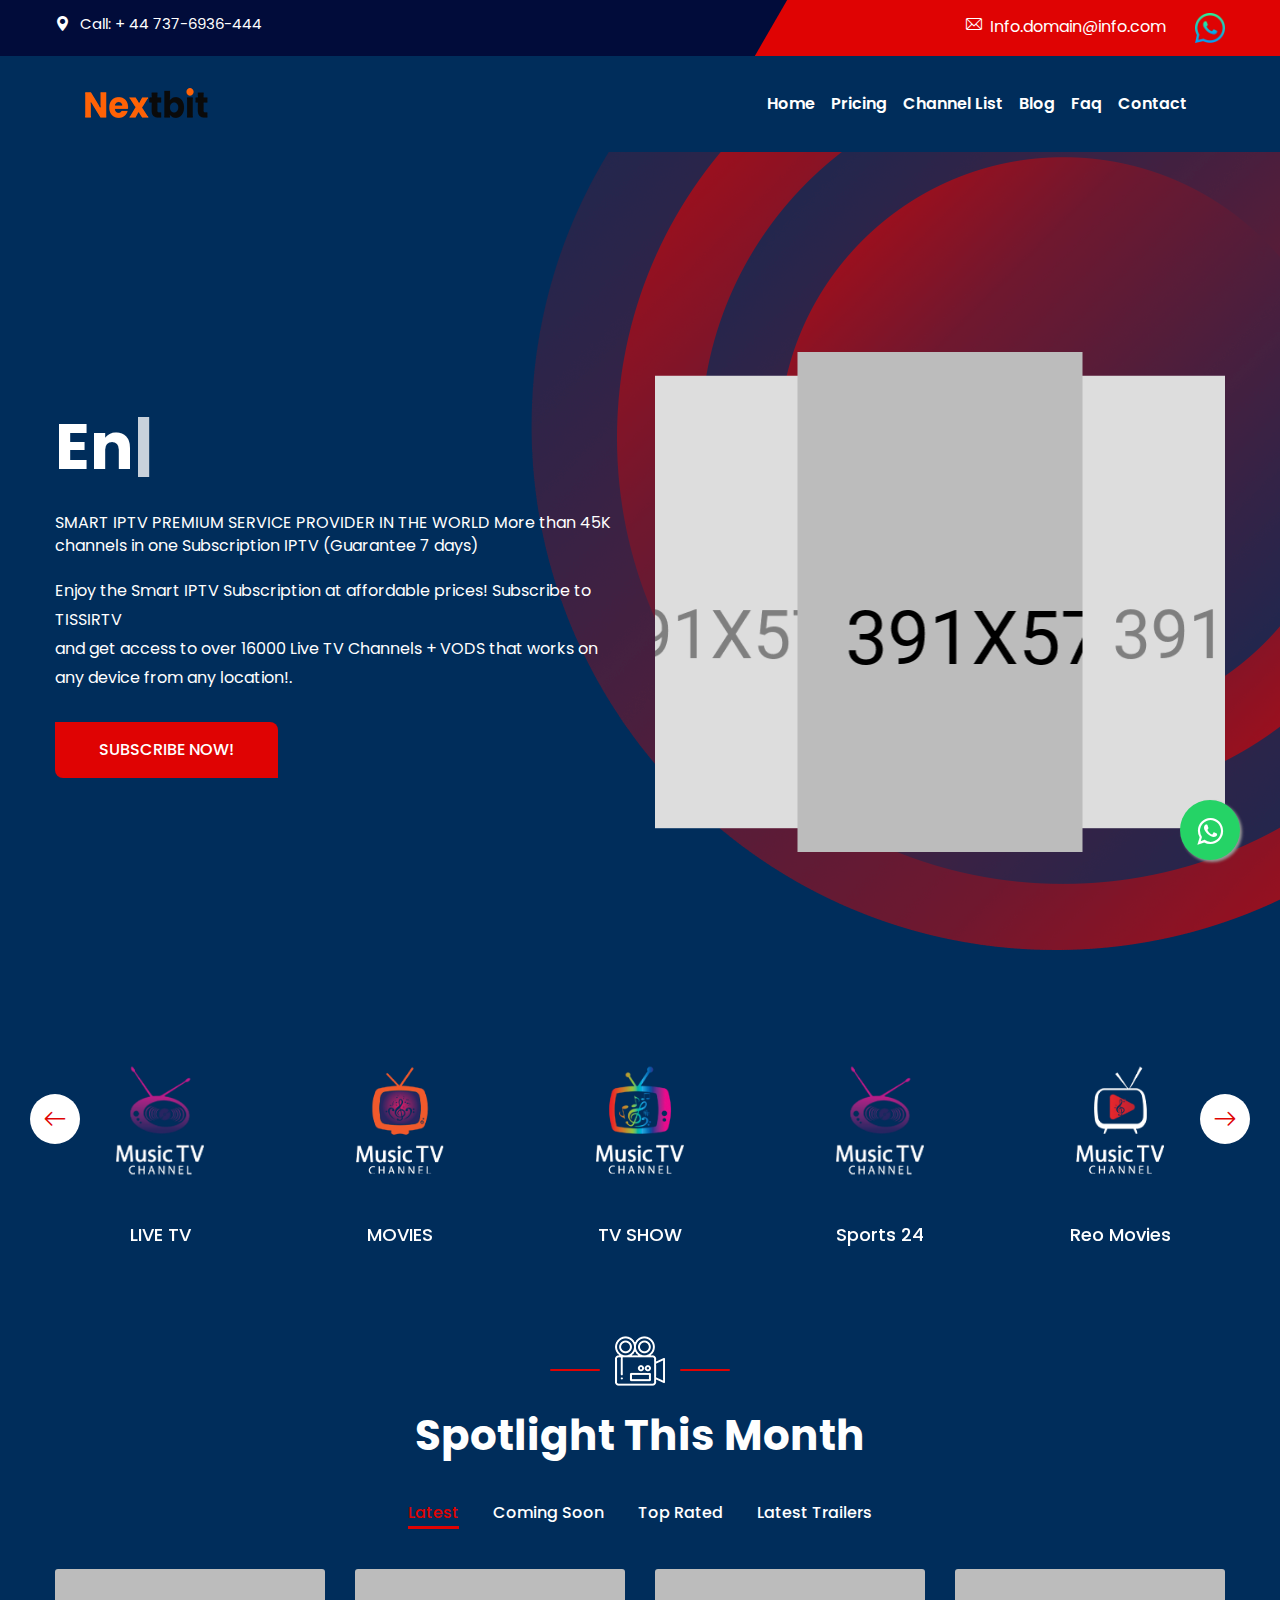
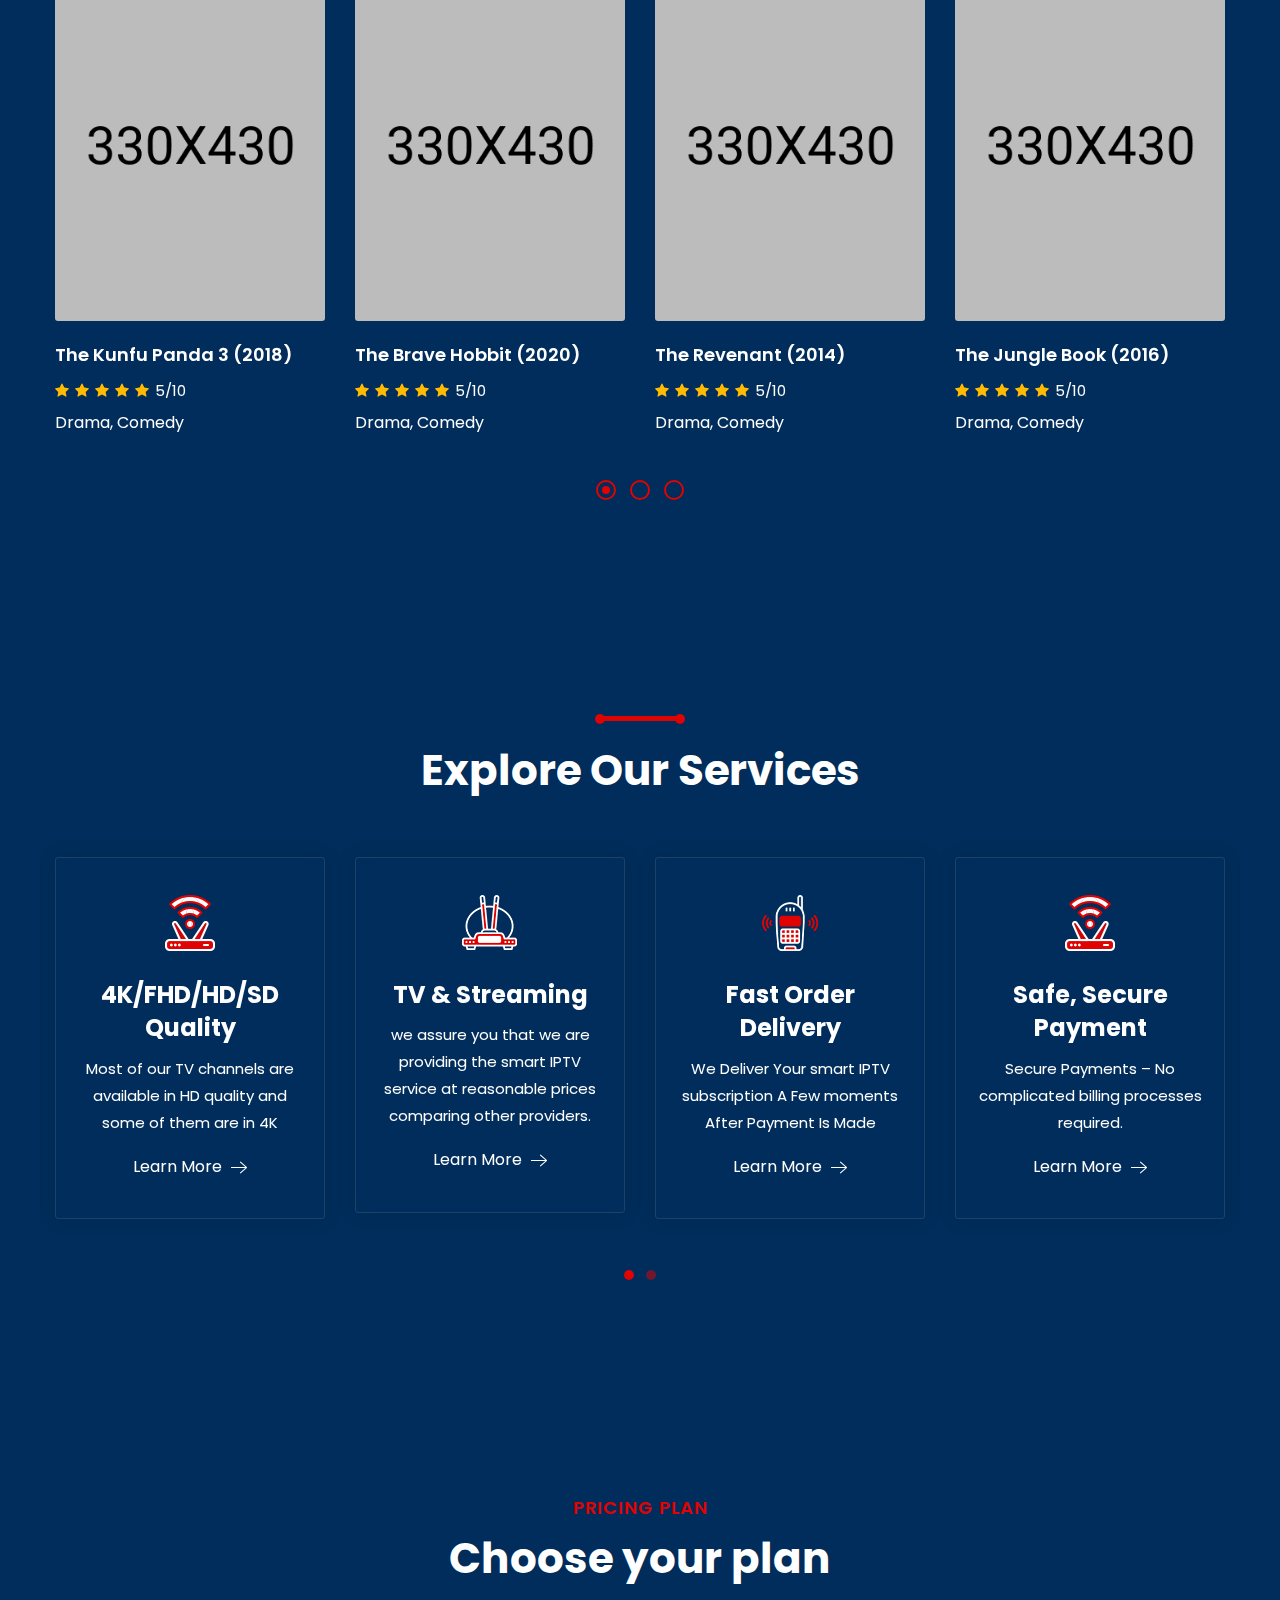
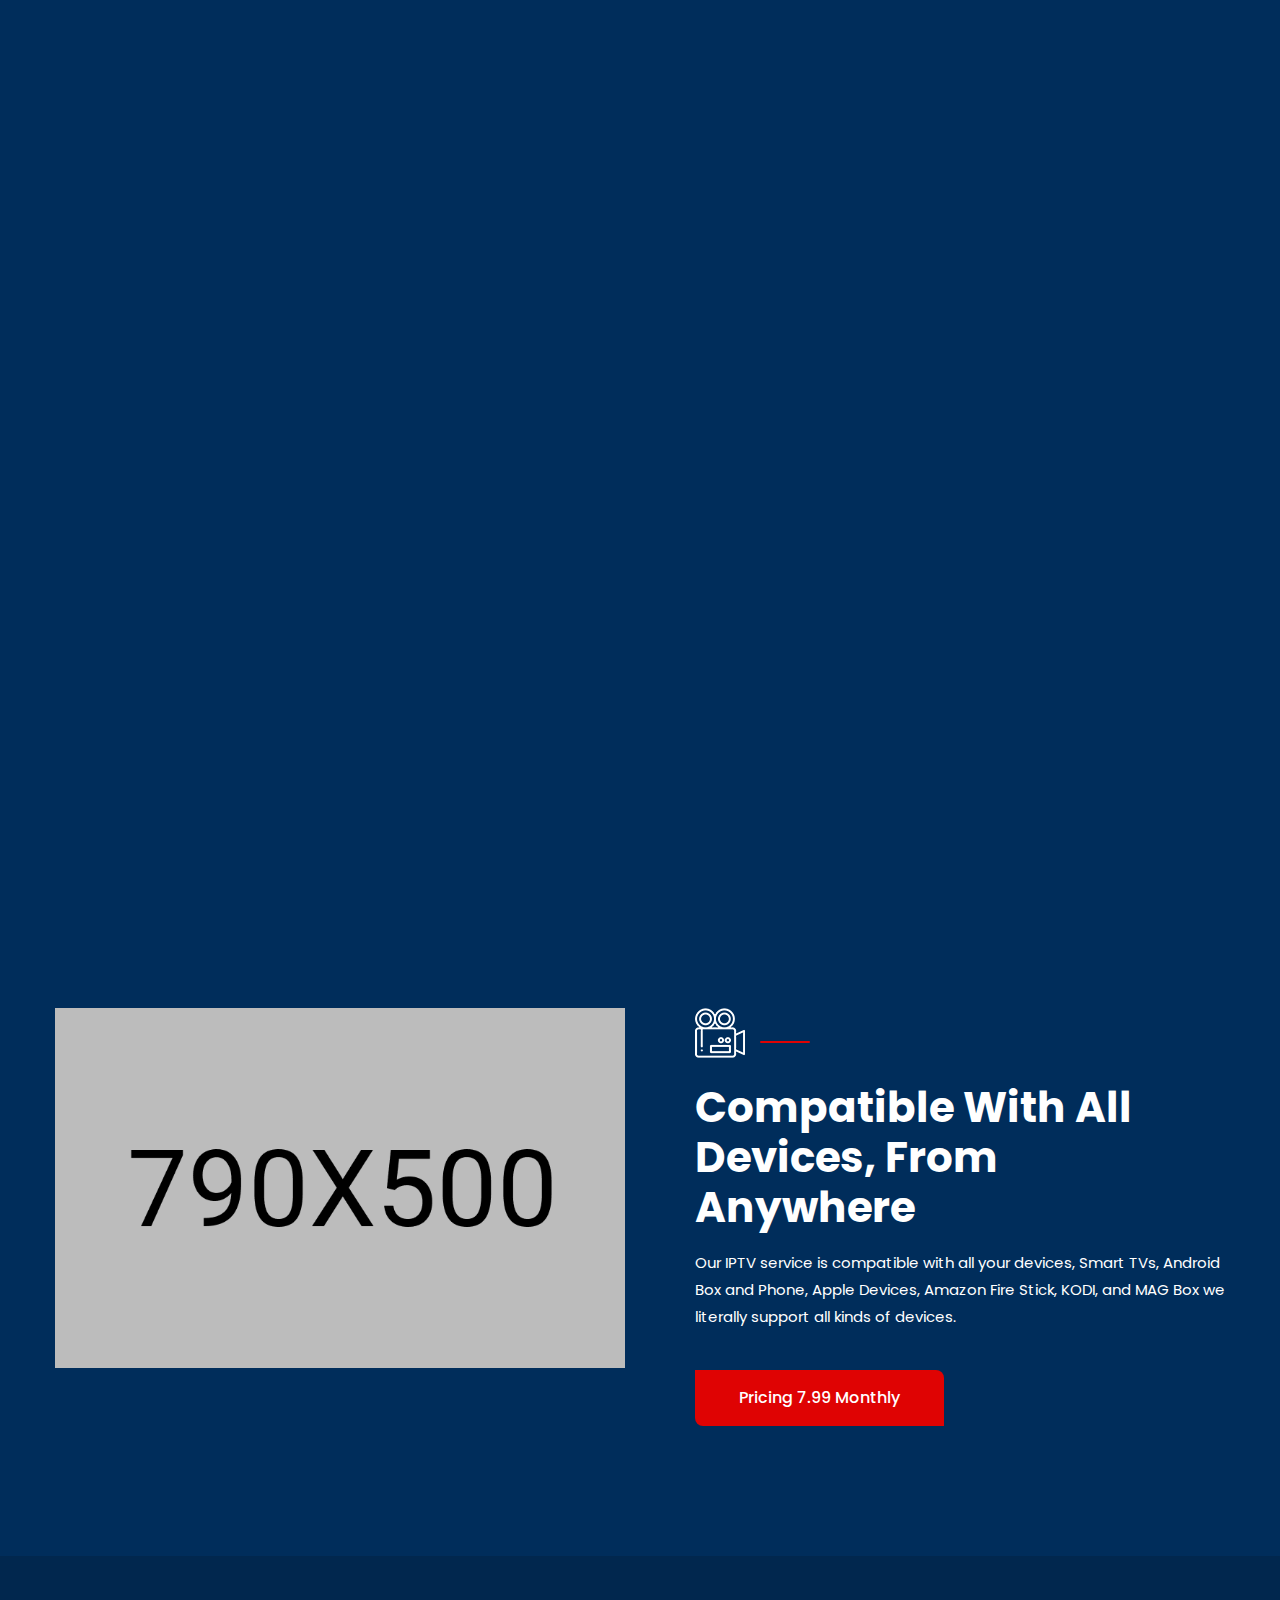
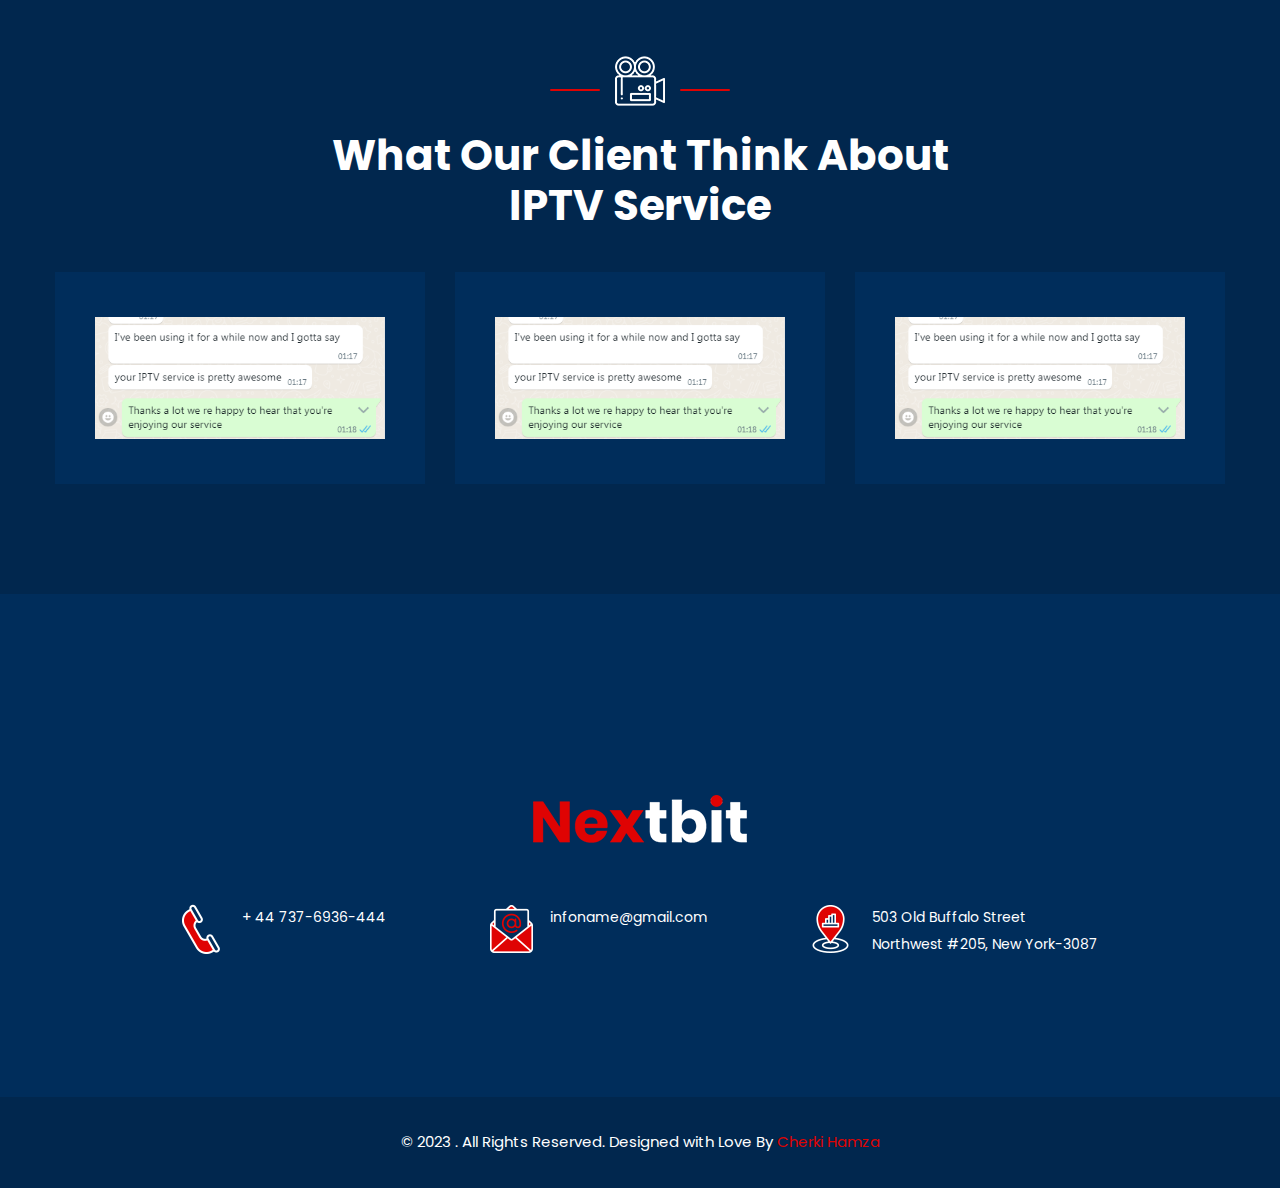
==== commit 65f08e38: "update adding whatsapp float" ====
--- a/index.html
+++ b/index.html
@@ -14,6 +14,27 @@
 
 	<link rel="shortcut icon" href="images/favicon.png" type="image/x-icon">
 	<link rel="icon" href="images/favicon.png" type="image/x-icon">
+	<link rel="stylesheet" href="https://maxcdn.bootstrapcdn.com/font-awesome/4.5.0/css/font-awesome.min.css">
+	<style>
+        .float {
+            position: fixed;
+            width: 60px;
+            height: 60px;
+            bottom: 40px;
+            right: 40px;
+            background-color: #25d366;
+            color: #FFF;
+            border-radius: 50px;
+            text-align: center;
+            font-size: 30px;
+            box-shadow: 2px 2px 3px #999;
+            z-index: 100;
+        }
+
+        .my-float {
+            margin-top: 16px;
+        }
+    </style>
 	<!-- <style>
 		.navbar {
 			position: fixed;
@@ -1590,6 +1611,13 @@
 	<!-- start Scroll To Top -->
 	<div class="scroll-to-top scroll-to-target" data-target="html"><span class="fa fa-arrow-up"></span></div>
 	<!-- end Scroll To Top -->
+	
+	<!-- start whatsapp -->
+	
+          <a href="https://api.whatsapp.com/send?phone=447376936444&text=Hello im h-iptv haw i can help you" class="float" target="_blank">
+             <i class="fa fa-whatsapp my-float"></i>
+          </a>
+	<!-- end whatsapp -->
 
 	<!-- start scripts-->
 	<script src="js/jquery.js"></script>
@@ -1614,4 +1642,4 @@
 	<!-- end scripts-->
 </body>
 
-</html>+</html>
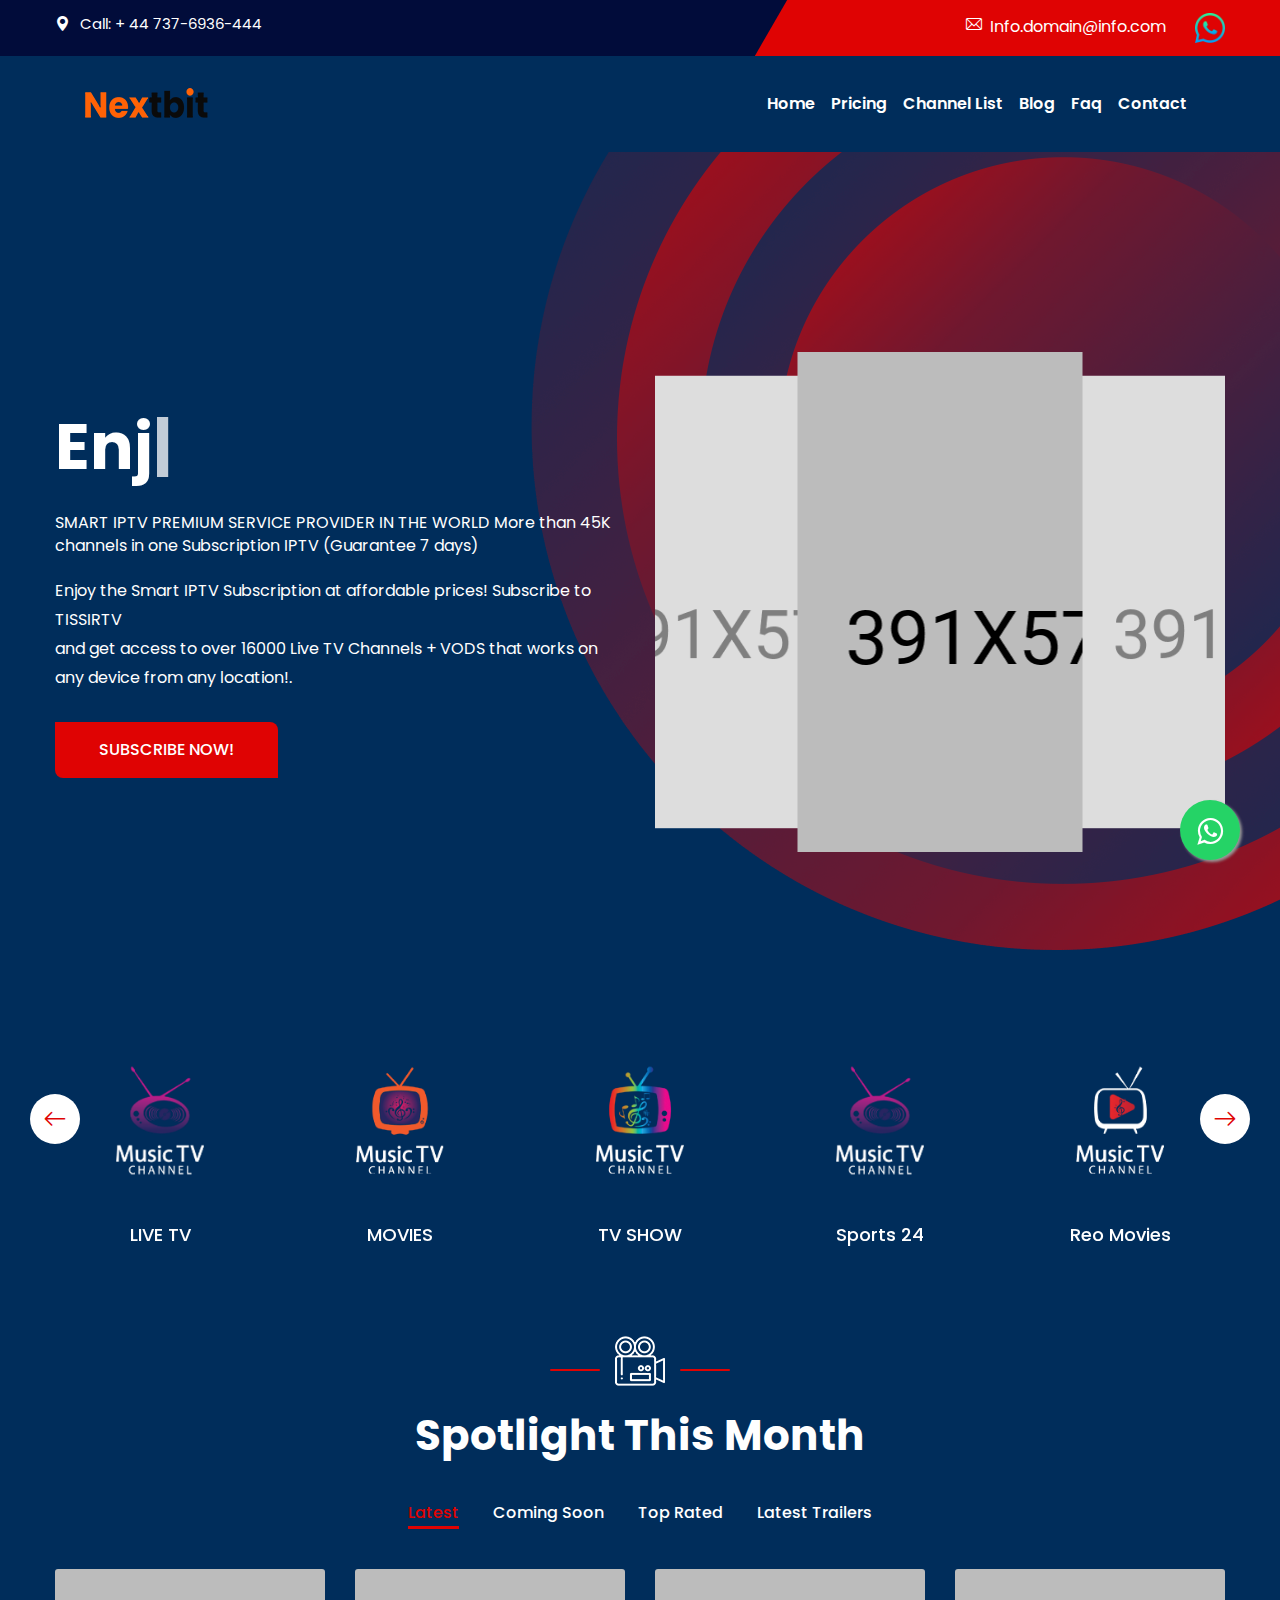
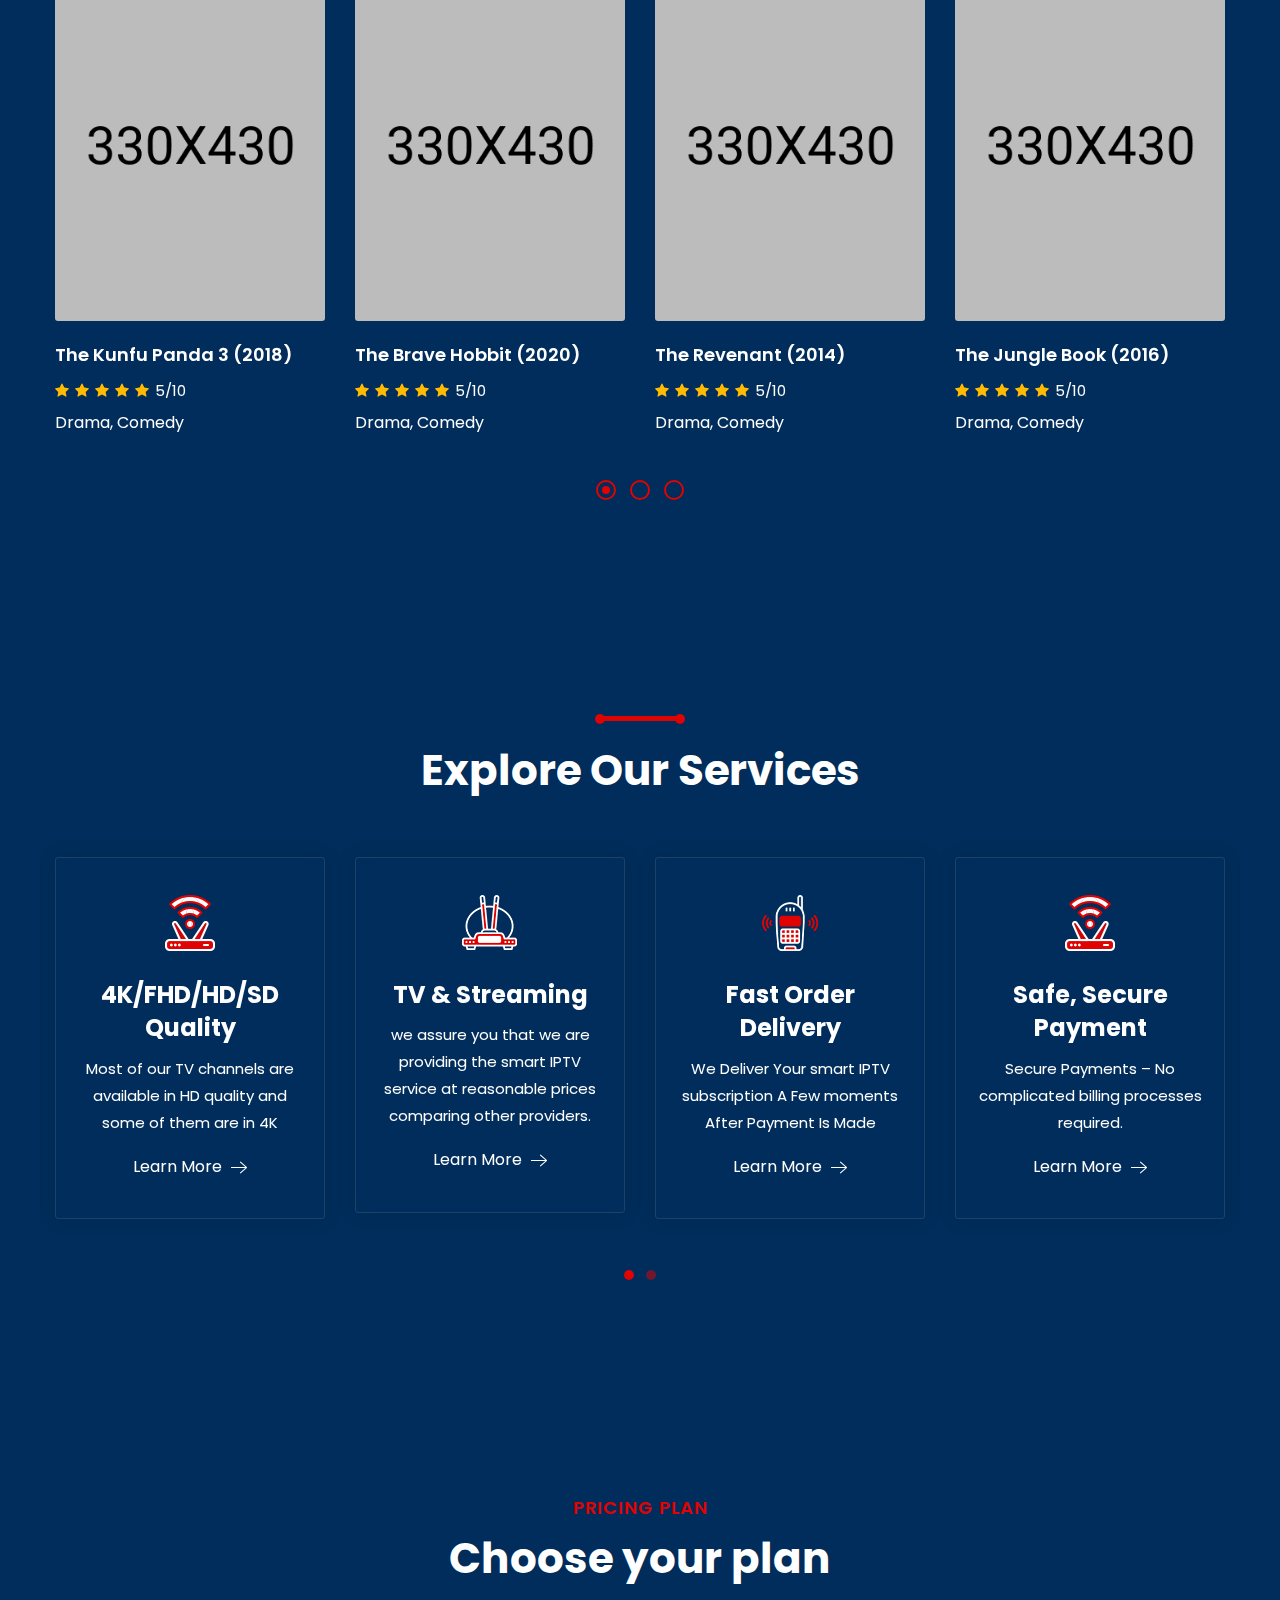
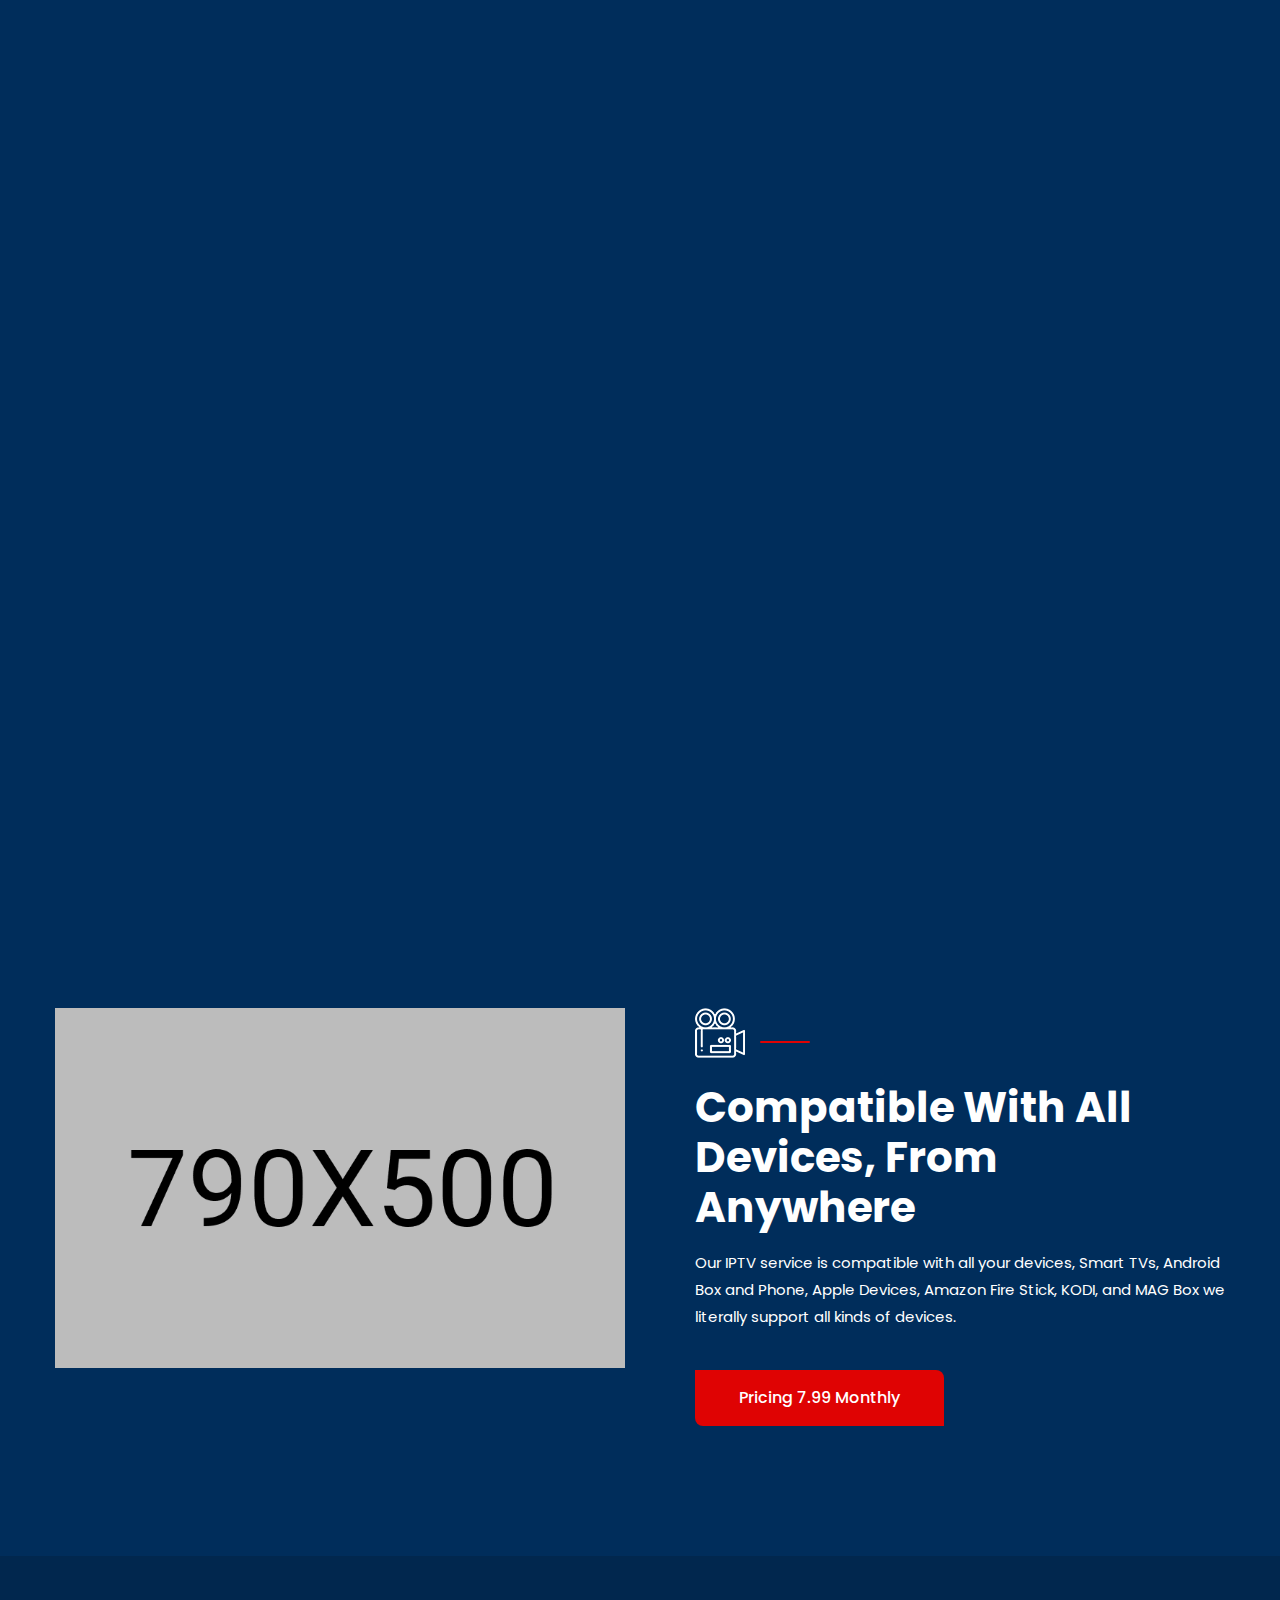
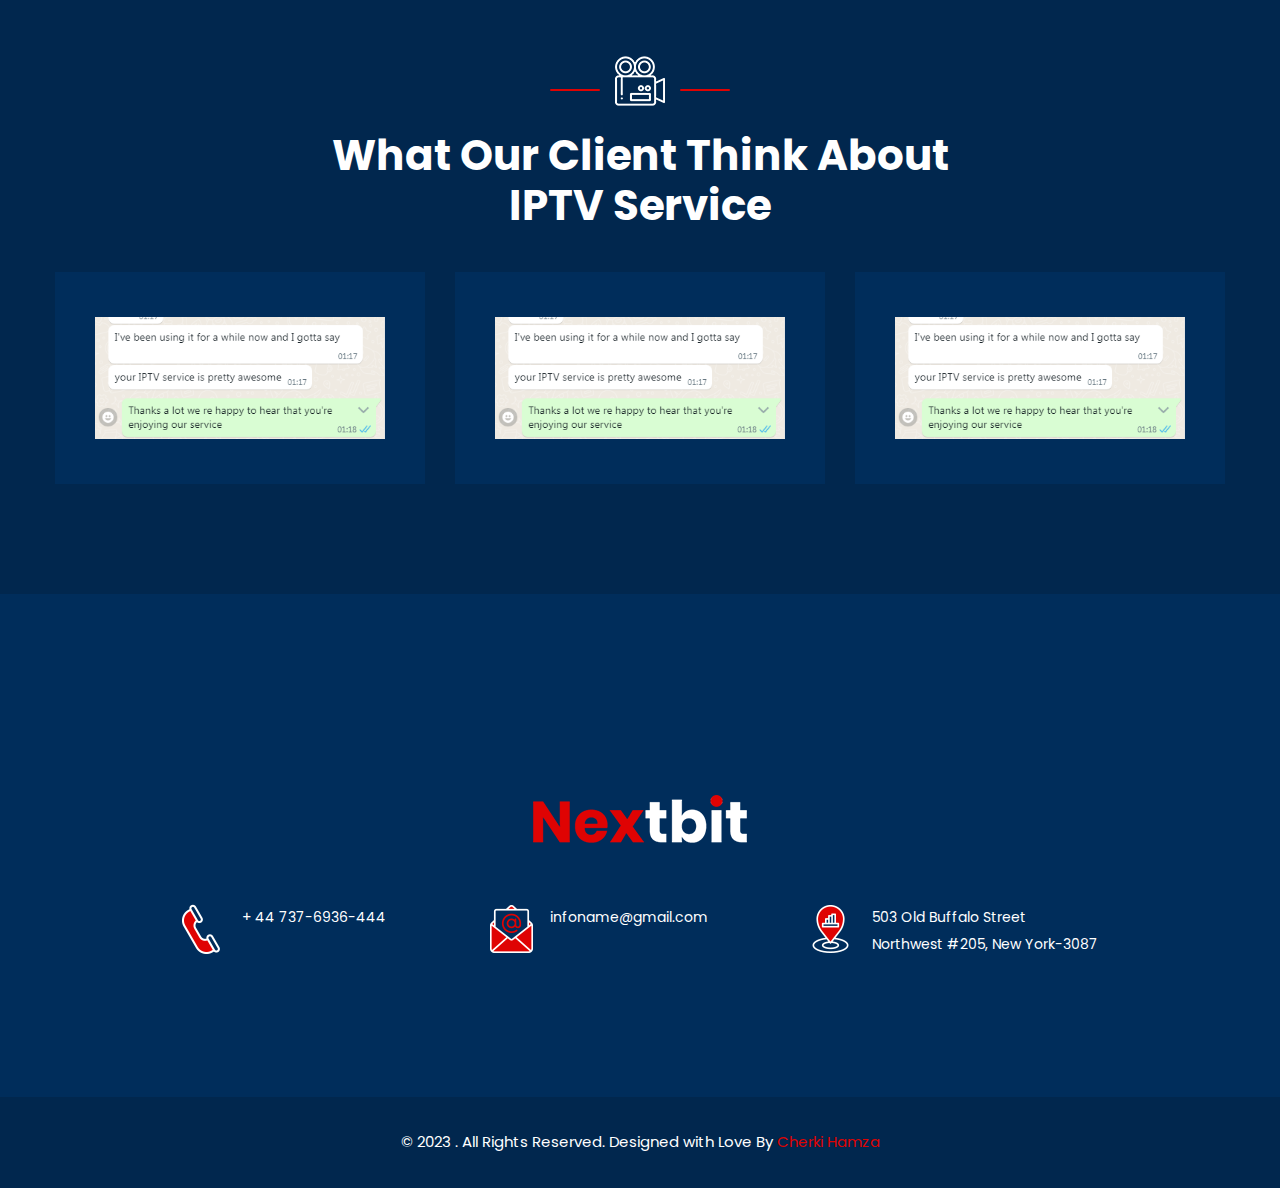
==== commit f253b5de: "Update index.html" ====
--- a/index.html
+++ b/index.html
@@ -79,7 +79,7 @@
 									<span class="icon flaticon-email-2 mt-5 mr-2"></span>Info.domain@info.com</a>
 							</li>
 							<li>
-								<a target="_blank" href="https://web.whatsapp.com/send?phone=447376936444">
+								<a target="_blank" href="https://api.whatsapp.com/send?phone=447376936444">
 									<img style="width: 30px;height: 30px;" src="images/clients/whatsapp.png">
 								</a>
 							</li>
